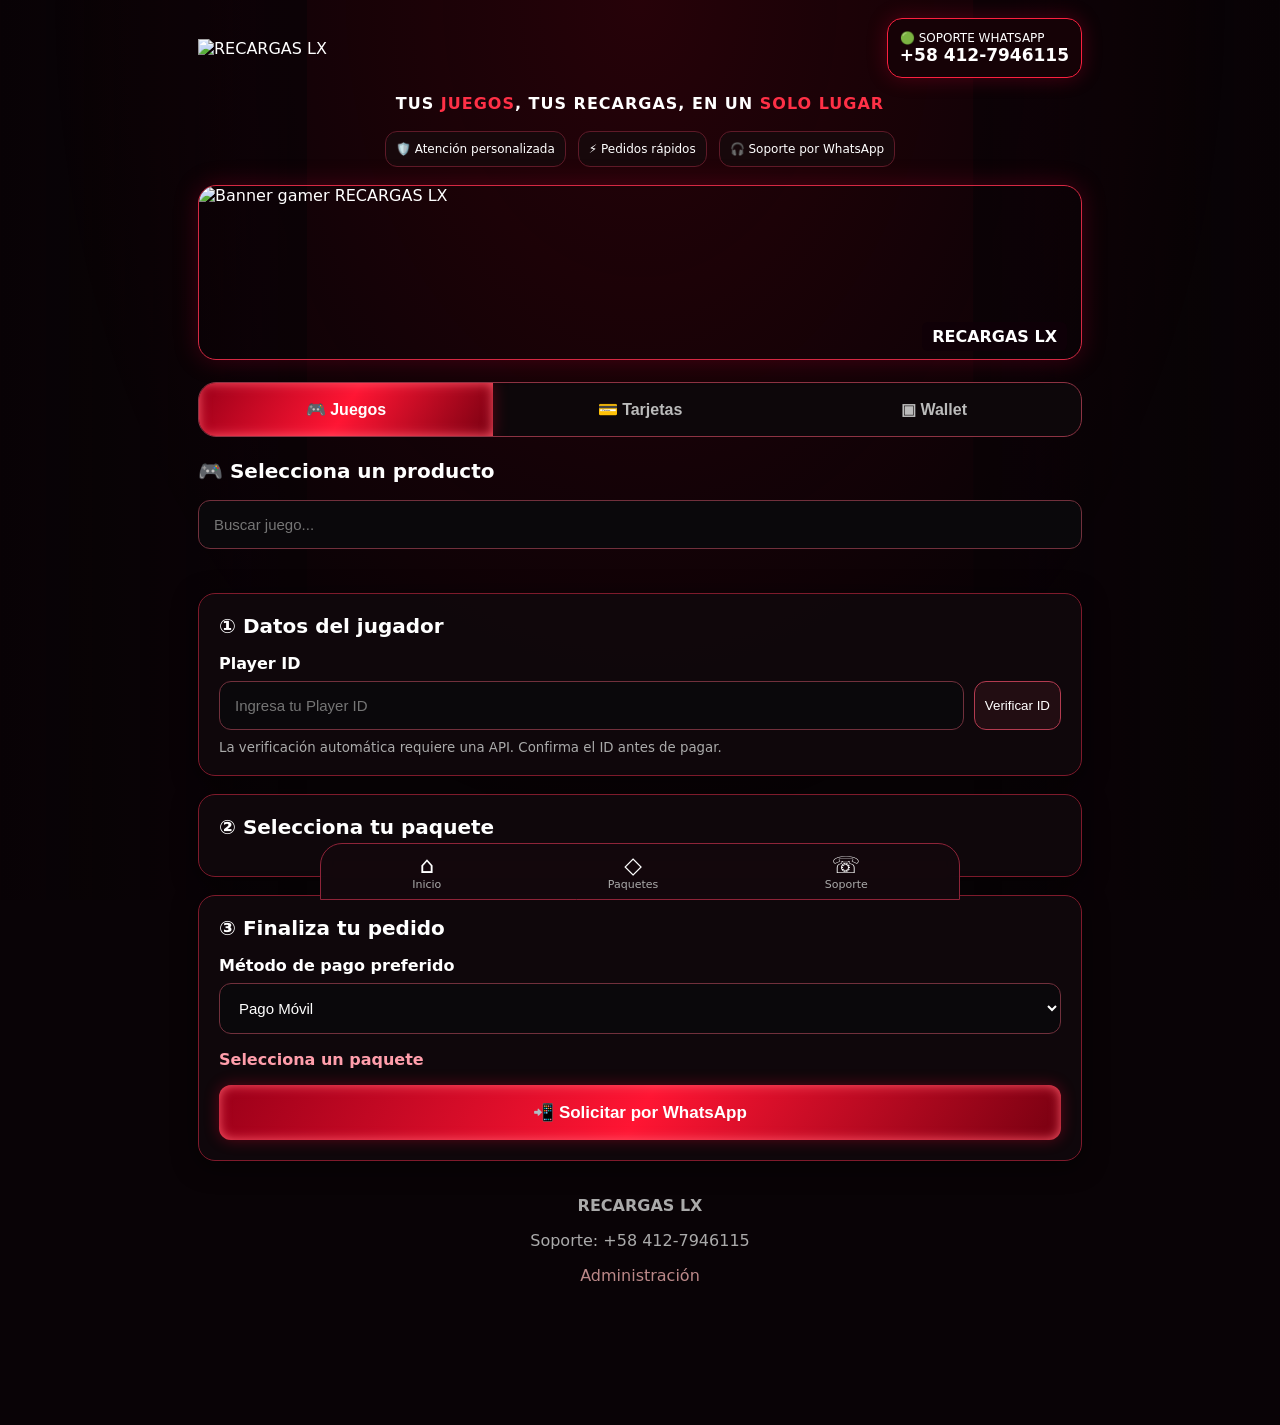
==== index.html @ b7b6dd3c "Add files via upload" ====
<!doctype html><html lang="es"><head><meta charset="utf-8"><meta name="viewport" content="width=device-width,initial-scale=1"><meta name="theme-color" content="#100004"><meta name="description" content="RECARGAS LX: recargas gamer y atención por WhatsApp"><title>RECARGAS LX | Recargas Gamer</title><link rel="stylesheet" href="style.css"></head><body><div class="side left"></div><div class="side right"></div><div class="shell"><header><img class="logo" src="assets/logo.webp" alt="RECARGAS LX"><a class="support" href="https://wa.me/584127946115" target="_blank" rel="noopener">🟢 SOPORTE WHATSAPP <b>+58 412-7946115</b></a></header><p class="tagline">TUS <em>JUEGOS</em>, TUS RECARGAS, EN UN <em>SOLO LUGAR</em></p><div class="trust"><span>🛡️ Atención personalizada</span><span>⚡ Pedidos rápidos</span><span>🎧 Soporte por WhatsApp</span></div><div class="banner"><img src="assets/banner.webp" alt="Banner gamer RECARGAS LX"><span>RECARGAS LX</span></div><nav class="tabs"><button class="active" data-tab="juegos">🎮 Juegos</button><button data-tab="tarjetas">💳 Tarjetas</button><button data-tab="wallet">▣ Wallet</button></nav><main><h2>🎮 Selecciona un producto</h2><input id="search" type="search" placeholder="Buscar juego..." aria-label="Buscar juego"><div id="games" class="games"></div><section class="panel"><h2>① Datos del jugador</h2><label id="idlabel" for="player">Player ID</label><div class="idrow"><input id="player" autocomplete="off" placeholder="Ingresa tu Player ID"><button id="verify" type="button">Verificar ID</button></div><small>La verificación automática requiere una API. Confirma el ID antes de pagar.</small></section><section class="panel"><h2>② Selecciona tu paquete</h2><div id="packages" class="packages"></div></section><section class="panel"><h2>③ Finaliza tu pedido</h2><label for="payment">Método de pago preferido</label><select id="payment"><option>Pago Móvil</option><option>Binance Pay</option><option>Consultar por WhatsApp</option></select><p id="summary">Selecciona un paquete</p><button class="checkout" id="order">📲 Solicitar por WhatsApp</button></section></main><footer><strong>RECARGAS LX</strong><p>Soporte: +58 412-7946115</p><p><a href="admin.html" style="color:#b88;text-decoration:none">Administración</a></p></footer></div><div class="bottom"><a href="#">⌂<small>Inicio</small></a><a href="#packages">◇<small>Paquetes</small></a><a href="https://wa.me/584127946115" target="_blank" rel="noopener">☏<small>Soporte</small></a></div><script src="config.js"></script><script src="app.js"></script><script src="sync.js"></script></body></html>
---- style.css ----
*{box-sizing:border-box}html{scroll-behavior:smooth}body{margin:0;background:#090306;color:#fff;font-family:system-ui,Arial,sans-serif}body:before{content:"";position:fixed;inset:0;background:radial-gradient(ellipse at 50% 0,#61000e55,transparent 65%);pointer-events:none}.side{position:fixed;top:0;bottom:0;width:24%;background-size:cover;background-position:center;opacity:.7;pointer-events:none}.left{left:0;background-image:linear-gradient(90deg,transparent,#090306 95%),url('assets/left.webp')}.right{right:0;background-image:linear-gradient(270deg,transparent,#090306 95%),url('assets/right.webp')}.shell{position:relative;max-width:920px;margin:auto;padding:18px 18px 105px}header{display:flex;align-items:center;justify-content:space-between;gap:12px}.logo{width:min(55%,440px);max-height:130px;object-fit:contain}.support{border:1px solid #fb203f;background:#160307e8;border-radius:15px;padding:12px;text-decoration:none;color:white;font-size:12px;box-shadow:0 0 20px #ee003344}.support b{display:block;font-size:17px}.tagline{text-align:center;font-weight:900;letter-spacing:1px}.tagline em{color:#ff3046;font-style:normal}.trust{display:flex;gap:12px;justify-content:center;flex-wrap:wrap;margin:18px 0}.trust span{background:#17080b;border:1px solid #5e1a28;border-radius:12px;padding:10px;font-size:12px}.banner{position:relative;border:1px solid #d52943;border-radius:18px;overflow:hidden;height:175px;box-shadow:0 0 25px #c5003044}.banner img{width:100%;height:100%;object-fit:cover}.banner span{position:absolute;bottom:8px;right:14px;font-weight:900;background:#100008c9;padding:5px 10px;border-radius:6px}.tabs{display:flex;border:1px solid #8c3343;border-radius:18px;margin:22px 0;overflow:hidden;background:#0d070a}.tabs button{flex:1;padding:17px 5px;border:0;background:transparent;color:#bbb;font-size:16px;font-weight:800;cursor:pointer}.tabs .active,.checkout{color:#fff;background:linear-gradient(120deg,#9b0019,#ff1533,#780011);box-shadow:inset 0 0 12px #ff596b,0 0 15px #ec002e55}h2{font-size:20px}#search,input,select{background:#0a080b;border:1px solid #71303c;color:#fff;padding:15px;border-radius:12px;font-size:15px;width:100%;outline:none}input:focus{border-color:#ff3952}.games{display:grid;grid-template-columns:repeat(3,1fr);gap:12px;margin:18px 0 26px}.game{padding:0;background:#100b0d;color:#fff;border:1px solid #71303c;border-radius:13px;overflow:hidden;cursor:pointer}.game img{width:100%;aspect-ratio:1.5;object-fit:cover;display:block}.game strong{display:block;padding:10px}.game.selected,.pack.selected{border-color:#ff1b3d;box-shadow:0 0 15px #ff003d99}.panel{background:#11090ddd;border:1px solid #7e1a2b;border-radius:17px;padding:20px;margin:18px 0;box-shadow:0 5px 24px #0009}.panel h2{margin-top:0}.panel label{display:block;margin-bottom:8px;font-weight:700}.idrow{display:flex;gap:10px}.idrow button{background:#220d12;border:1px solid #b33b50;color:#fff;border-radius:12px;padding:10px;white-space:nowrap;cursor:pointer}small{display:block;color:#aaa;margin-top:10px}.packages{display:grid;grid-template-columns:repeat(3,1fr);gap:10px}.pack{display:flex;flex-direction:column;gap:7px;align-items:center;justify-content:center;min-height:100px;background:#180c12;border:1px solid #6d2936;border-radius:12px;color:#fff;cursor:pointer;padding:10px}.pack span{font-size:24px}.pack em{color:#ff687d;font-size:19px;font-weight:800;font-style:normal}.checkout{border:0;border-radius:12px;padding:17px;width:100%;font-size:17px;font-weight:900;cursor:pointer}#summary{color:#ff9eab;font-weight:800}footer{text-align:center;color:#aaa;margin:35px 0}.bottom{position:fixed;bottom:0;left:50%;transform:translateX(-50%);z-index:5;display:flex;justify-content:space-around;width:min(100%,640px);background:#14080def;border:1px solid #8e2439;border-radius:22px 22px 0 0;padding:8px;backdrop-filter:blur(8px)}.bottom a{text-align:center;text-decoration:none;color:white;font-size:23px}.bottom small{font-size:11px;margin:0}@media(max-width:650px){.side{display:none}.shell{padding:12px 12px 100px}.logo{width:52%}.support{padding:7px;font-size:9px}.support b{font-size:12px}.banner{height:120px}.games{grid-template-columns:repeat(2,1fr)}.packages{grid-template-columns:repeat(2,1fr)}.tabs button{font-size:13px}.idrow{flex-direction:column}.trust span{font-size:10px}}
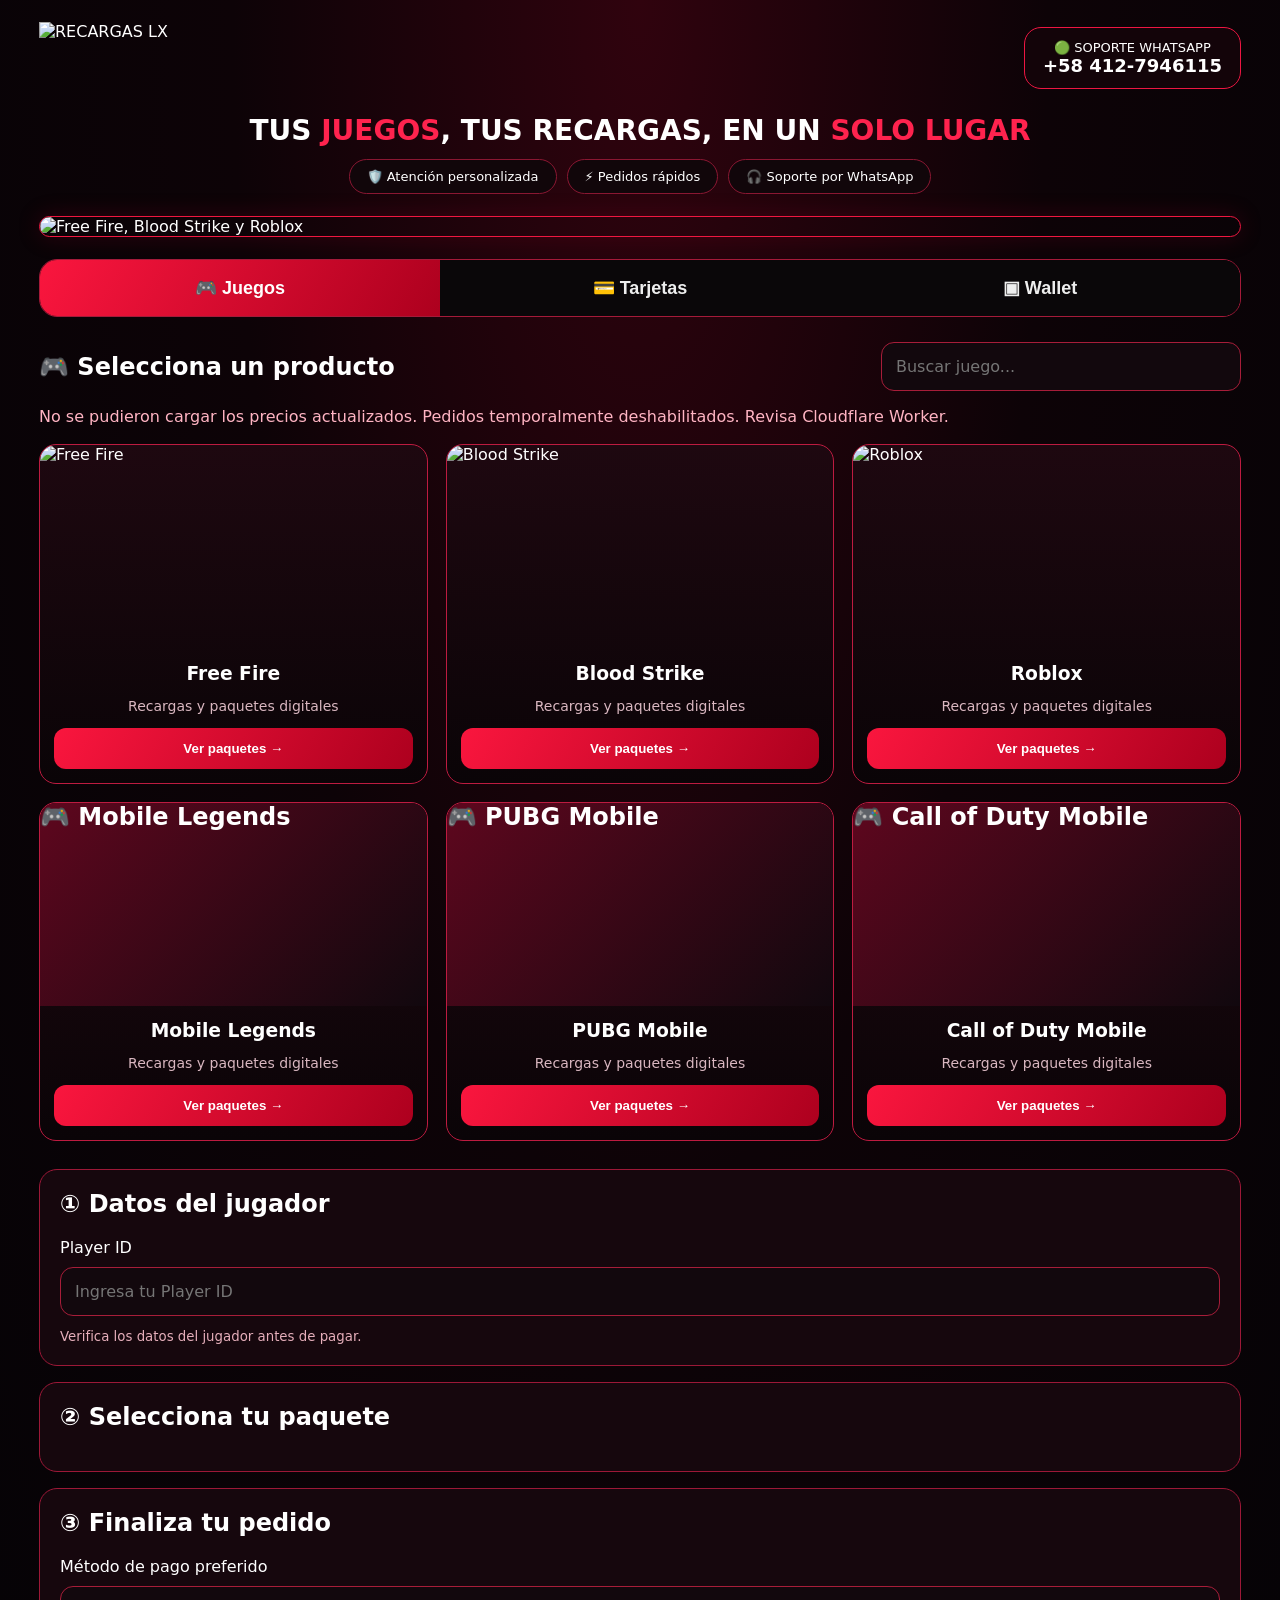
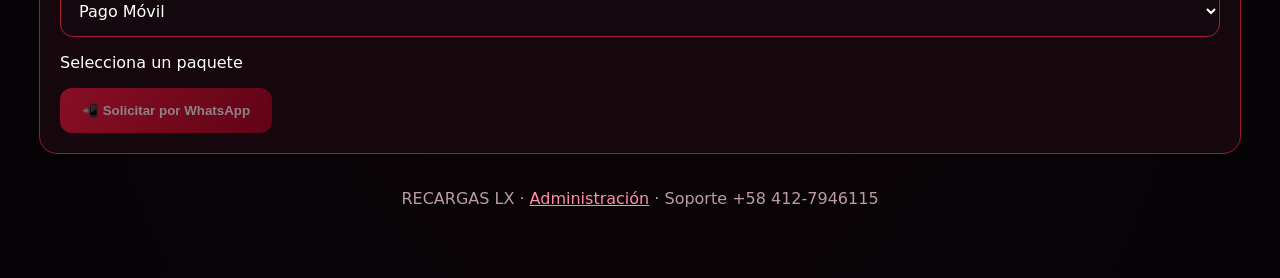
==== commit 9b471f23: "Add files via upload" ====
--- a/index.html
+++ b/index.html
@@ -1 +1 @@
-<!doctype html><html lang="es"><head><meta charset="utf-8"><meta name="viewport" content="width=device-width,initial-scale=1"><meta name="theme-color" content="#100004"><meta name="description" content="RECARGAS LX: recargas gamer y atención por WhatsApp"><title>RECARGAS LX | Recargas Gamer</title><link rel="stylesheet" href="style.css"></head><body><div class="side left"></div><div class="side right"></div><div class="shell"><header><img class="logo" src="assets/logo.webp" alt="RECARGAS LX"><a class="support" href="https://wa.me/584127946115" target="_blank" rel="noopener">🟢 SOPORTE WHATSAPP <b>+58 412-7946115</b></a></header><p class="tagline">TUS <em>JUEGOS</em>, TUS RECARGAS, EN UN <em>SOLO LUGAR</em></p><div class="trust"><span>🛡️ Atención personalizada</span><span>⚡ Pedidos rápidos</span><span>🎧 Soporte por WhatsApp</span></div><div class="banner"><img src="assets/banner.webp" alt="Banner gamer RECARGAS LX"><span>RECARGAS LX</span></div><nav class="tabs"><button class="active" data-tab="juegos">🎮 Juegos</button><button data-tab="tarjetas">💳 Tarjetas</button><button data-tab="wallet">▣ Wallet</button></nav><main><h2>🎮 Selecciona un producto</h2><input id="search" type="search" placeholder="Buscar juego..." aria-label="Buscar juego"><div id="games" class="games"></div><section class="panel"><h2>① Datos del jugador</h2><label id="idlabel" for="player">Player ID</label><div class="idrow"><input id="player" autocomplete="off" placeholder="Ingresa tu Player ID"><button id="verify" type="button">Verificar ID</button></div><small>La verificación automática requiere una API. Confirma el ID antes de pagar.</small></section><section class="panel"><h2>② Selecciona tu paquete</h2><div id="packages" class="packages"></div></section><section class="panel"><h2>③ Finaliza tu pedido</h2><label for="payment">Método de pago preferido</label><select id="payment"><option>Pago Móvil</option><option>Binance Pay</option><option>Consultar por WhatsApp</option></select><p id="summary">Selecciona un paquete</p><button class="checkout" id="order">📲 Solicitar por WhatsApp</button></section></main><footer><strong>RECARGAS LX</strong><p>Soporte: +58 412-7946115</p><p><a href="admin.html" style="color:#b88;text-decoration:none">Administración</a></p></footer></div><div class="bottom"><a href="#">⌂<small>Inicio</small></a><a href="#packages">◇<small>Paquetes</small></a><a href="https://wa.me/584127946115" target="_blank" rel="noopener">☏<small>Soporte</small></a></div><script src="config.js"></script><script src="app.js"></script><script src="sync.js"></script></body></html>+<!doctype html><html lang="es"><head><meta charset="utf-8"><meta name="viewport" content="width=device-width,initial-scale=1"><title>RECARGAS LX | Recargas Gamer</title><link rel="stylesheet" href="style.css"></head><body><div class="shell"><header><img class="logo" src="assets/logo.webp" alt="RECARGAS LX"><a class="support" href="https://wa.me/584127946115" target="_blank" rel="noopener">🟢 SOPORTE WHATSAPP<br><b>+58 412-7946115</b></a></header><h1>TUS <em>JUEGOS</em>, TUS RECARGAS, EN UN <em>SOLO LUGAR</em></h1><div class="trust"><span>🛡️ Atención personalizada</span><span>⚡ Pedidos rápidos</span><span>🎧 Soporte por WhatsApp</span></div><img class="banner" src="assets/banner.webp" alt="Free Fire, Blood Strike y Roblox"><nav><button class="active" data-tab="juegos">🎮 Juegos</button><button data-tab="tarjetas">💳 Tarjetas</button><button data-tab="wallet">▣ Wallet</button></nav><div class="sectionhead"><h2>🎮 Selecciona un producto</h2><input id="search" type="search" placeholder="Buscar juego..."></div><p id="status" class="status" role="status">Comprobando precios...</p><div id="games" class="games"></div><section class="panel"><h2>① Datos del jugador</h2><label id="idlabel" for="player">Player ID</label><input id="player" placeholder="Ingresa tu Player ID" autocomplete="off"><small>Verifica los datos del jugador antes de pagar.</small></section><section class="panel"><h2>② Selecciona tu paquete</h2><div id="packages" class="packages"></div></section><section class="panel"><h2>③ Finaliza tu pedido</h2><label for="payment">Método de pago preferido</label><select id="payment"><option>Pago Móvil</option><option>Binance Pay</option><option>Consultar por WhatsApp</option></select><p id="summary">Selecciona un paquete</p><button class="checkout" id="order" disabled>📲 Solicitar por WhatsApp</button></section><footer>RECARGAS LX · <a href="admin.html">Administración</a> · Soporte +58 412-7946115</footer></div><script src="config.js"></script><script src="app.js"></script></body></html>
--- a/style.css
+++ b/style.css
@@ -1 +1 @@
-*{box-sizing:border-box}html{scroll-behavior:smooth}body{margin:0;background:#090306;color:#fff;font-family:system-ui,Arial,sans-serif}body:before{content:"";position:fixed;inset:0;background:radial-gradient(ellipse at 50% 0,#61000e55,transparent 65%);pointer-events:none}.side{position:fixed;top:0;bottom:0;width:24%;background-size:cover;background-position:center;opacity:.7;pointer-events:none}.left{left:0;background-image:linear-gradient(90deg,transparent,#090306 95%),url('assets/left.webp')}.right{right:0;background-image:linear-gradient(270deg,transparent,#090306 95%),url('assets/right.webp')}.shell{position:relative;max-width:920px;margin:auto;padding:18px 18px 105px}header{display:flex;align-items:center;justify-content:space-between;gap:12px}.logo{width:min(55%,440px);max-height:130px;object-fit:contain}.support{border:1px solid #fb203f;background:#160307e8;border-radius:15px;padding:12px;text-decoration:none;color:white;font-size:12px;box-shadow:0 0 20px #ee003344}.support b{display:block;font-size:17px}.tagline{text-align:center;font-weight:900;letter-spacing:1px}.tagline em{color:#ff3046;font-style:normal}.trust{display:flex;gap:12px;justify-content:center;flex-wrap:wrap;margin:18px 0}.trust span{background:#17080b;border:1px solid #5e1a28;border-radius:12px;padding:10px;font-size:12px}.banner{position:relative;border:1px solid #d52943;border-radius:18px;overflow:hidden;height:175px;box-shadow:0 0 25px #c5003044}.banner img{width:100%;height:100%;object-fit:cover}.banner span{position:absolute;bottom:8px;right:14px;font-weight:900;background:#100008c9;padding:5px 10px;border-radius:6px}.tabs{display:flex;border:1px solid #8c3343;border-radius:18px;margin:22px 0;overflow:hidden;background:#0d070a}.tabs button{flex:1;padding:17px 5px;border:0;background:transparent;color:#bbb;font-size:16px;font-weight:800;cursor:pointer}.tabs .active,.checkout{color:#fff;background:linear-gradient(120deg,#9b0019,#ff1533,#780011);box-shadow:inset 0 0 12px #ff596b,0 0 15px #ec002e55}h2{font-size:20px}#search,input,select{background:#0a080b;border:1px solid #71303c;color:#fff;padding:15px;border-radius:12px;font-size:15px;width:100%;outline:none}input:focus{border-color:#ff3952}.games{display:grid;grid-template-columns:repeat(3,1fr);gap:12px;margin:18px 0 26px}.game{padding:0;background:#100b0d;color:#fff;border:1px solid #71303c;border-radius:13px;overflow:hidden;cursor:pointer}.game img{width:100%;aspect-ratio:1.5;object-fit:cover;display:block}.game strong{display:block;padding:10px}.game.selected,.pack.selected{border-color:#ff1b3d;box-shadow:0 0 15px #ff003d99}.panel{background:#11090ddd;border:1px solid #7e1a2b;border-radius:17px;padding:20px;margin:18px 0;box-shadow:0 5px 24px #0009}.panel h2{margin-top:0}.panel label{display:block;margin-bottom:8px;font-weight:700}.idrow{display:flex;gap:10px}.idrow button{background:#220d12;border:1px solid #b33b50;color:#fff;border-radius:12px;padding:10px;white-space:nowrap;cursor:pointer}small{display:block;color:#aaa;margin-top:10px}.packages{display:grid;grid-template-columns:repeat(3,1fr);gap:10px}.pack{display:flex;flex-direction:column;gap:7px;align-items:center;justify-content:center;min-height:100px;background:#180c12;border:1px solid #6d2936;border-radius:12px;color:#fff;cursor:pointer;padding:10px}.pack span{font-size:24px}.pack em{color:#ff687d;font-size:19px;font-weight:800;font-style:normal}.checkout{border:0;border-radius:12px;padding:17px;width:100%;font-size:17px;font-weight:900;cursor:pointer}#summary{color:#ff9eab;font-weight:800}footer{text-align:center;color:#aaa;margin:35px 0}.bottom{position:fixed;bottom:0;left:50%;transform:translateX(-50%);z-index:5;display:flex;justify-content:space-around;width:min(100%,640px);background:#14080def;border:1px solid #8e2439;border-radius:22px 22px 0 0;padding:8px;backdrop-filter:blur(8px)}.bottom a{text-align:center;text-decoration:none;color:white;font-size:23px}.bottom small{font-size:11px;margin:0}@media(max-width:650px){.side{display:none}.shell{padding:12px 12px 100px}.logo{width:52%}.support{padding:7px;font-size:9px}.support b{font-size:12px}.banner{height:120px}.games{grid-template-columns:repeat(2,1fr)}.packages{grid-template-columns:repeat(2,1fr)}.tabs button{font-size:13px}.idrow{flex-direction:column}.trust span{font-size:10px}}+*{box-sizing:border-box}body{margin:0;background:radial-gradient(ellipse at 50% 0,#30030e 0,#0d0307 45%,#050306 100%);color:#fff;font:16px system-ui,Arial,sans-serif}.shell{max-width:1250px;margin:auto;padding:22px 24px 70px}header{display:flex;justify-content:space-between;align-items:center;gap:20px}.logo{width:min(360px,52vw);height:72px;object-fit:contain;object-position:left}.support{border:1px solid #ed1642;border-radius:17px;color:#fff;text-decoration:none;padding:12px 18px;text-align:center;font-size:13px;background:#130409}.support b{font-size:18px}h1{text-align:center;font-size:clamp(18px,2.3vw,28px);margin:20px 0 10px}em{color:#ff234e;font-style:normal}.trust{display:flex;justify-content:center;flex-wrap:wrap;gap:10px;margin:12px 0 22px}.trust span{border:1px solid #8a1732;border-radius:30px;padding:9px 17px;font-size:13px;background:#11060a}.banner{display:block;width:100%;max-height:250px;object-fit:cover;border:1px solid #ef1740;border-radius:20px;box-shadow:0 0 22px #70051b55}nav{display:grid;grid-template-columns:repeat(3,1fr);margin:22px 0 25px;border:1px solid #a51a39;border-radius:18px;overflow:hidden}button{cursor:pointer}nav button{padding:17px 8px;background:#0a0709;color:#eee;border:0;font-size:18px;font-weight:750}nav button.active,.checkout,.pick{background:linear-gradient(120deg,#fa163e,#ad001e);color:white}.sectionhead{display:flex;justify-content:space-between;align-items:center;gap:20px;flex-wrap:wrap}.sectionhead h2{margin:0}input,select{padding:14px;border-radius:13px;border:1px solid #a71d39;background:#12080d;color:white;font:inherit}#search{min-width:min(360px,100%)}.status{color:#ffb4c3}.games{display:grid;grid-template-columns:repeat(3,minmax(0,1fr));gap:18px;margin:18px 0 28px}.game{overflow:hidden;border:1px solid #bd1b40;border-radius:17px;background:linear-gradient(#1e0810,#0a0407)}.game img,.game .fallback{width:100%;aspect-ratio:1.9;object-fit:cover;display:block}.fallback{display:grid;place-items:center;background:linear-gradient(135deg,#5e071e,#11080e);font-weight:900;font-size:24px}.game .info{text-align:center;padding:14px}.game h3{margin:0 0 6px}.game p{color:#d9b7c0;font-size:14px}.pick{width:100%;border:0;border-radius:12px;padding:13px;font-weight:750}.panel{background:#16070d;border:1px solid #9c1837;border-radius:18px;margin:16px 0;padding:20px}.panel h2{margin-top:0}.panel input,.panel select{display:block;width:100%;margin:10px 0}.panel small{color:#e5aeba}.packages{display:flex;gap:10px;flex-wrap:wrap}.package{border:1px solid #8d2440;border-radius:12px;background:#230a14;color:white;padding:12px}.package.selected{border-color:#ff5478;background:#8c0829}.checkout{border:0;border-radius:12px;padding:15px 22px;font-weight:800}.checkout:disabled{opacity:.5;cursor:not-allowed}footer{text-align:center;color:#bb9ba6;margin-top:35px}footer a{color:#ff8eaa}@media(max-width:800px){.games{grid-template-columns:repeat(2,minmax(0,1fr))}}@media(max-width:540px){.shell{padding:12px}.games{grid-template-columns:1fr}nav button{font-size:14px}.logo{height:50px}.support{font-size:10px;padding:9px}.support b{font-size:12px}.sectionhead{display:block}#search{width:100%}}
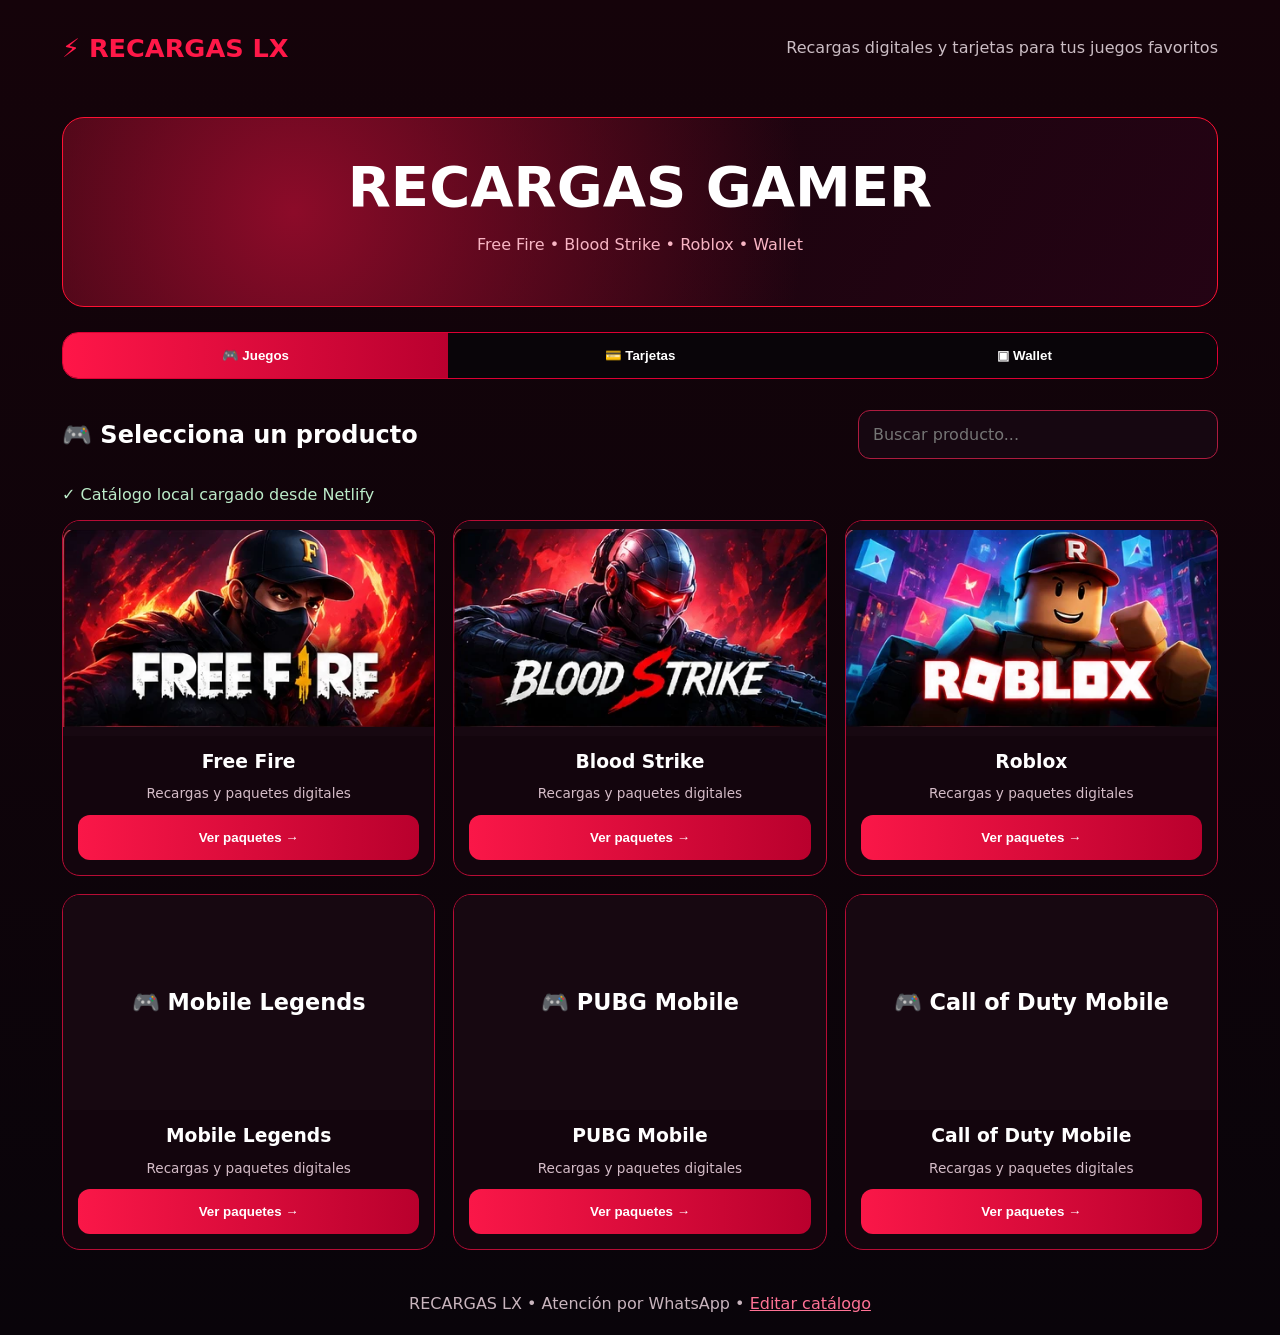
==== commit b1c48cef: "Add files via upload" ====
--- a/index.html
+++ b/index.html
@@ -1 +1 @@
-<!doctype html><html lang="es"><head><meta charset="utf-8"><meta name="viewport" content="width=device-width,initial-scale=1"><title>RECARGAS LX | Recargas Gamer</title><link rel="stylesheet" href="style.css"></head><body><div class="shell"><header><img class="logo" src="assets/logo.webp" alt="RECARGAS LX"><a class="support" href="https://wa.me/584127946115" target="_blank" rel="noopener">🟢 SOPORTE WHATSAPP<br><b>+58 412-7946115</b></a></header><h1>TUS <em>JUEGOS</em>, TUS RECARGAS, EN UN <em>SOLO LUGAR</em></h1><div class="trust"><span>🛡️ Atención personalizada</span><span>⚡ Pedidos rápidos</span><span>🎧 Soporte por WhatsApp</span></div><img class="banner" src="assets/banner.webp" alt="Free Fire, Blood Strike y Roblox"><nav><button class="active" data-tab="juegos">🎮 Juegos</button><button data-tab="tarjetas">💳 Tarjetas</button><button data-tab="wallet">▣ Wallet</button></nav><div class="sectionhead"><h2>🎮 Selecciona un producto</h2><input id="search" type="search" placeholder="Buscar juego..."></div><p id="status" class="status" role="status">Comprobando precios...</p><div id="games" class="games"></div><section class="panel"><h2>① Datos del jugador</h2><label id="idlabel" for="player">Player ID</label><input id="player" placeholder="Ingresa tu Player ID" autocomplete="off"><small>Verifica los datos del jugador antes de pagar.</small></section><section class="panel"><h2>② Selecciona tu paquete</h2><div id="packages" class="packages"></div></section><section class="panel"><h2>③ Finaliza tu pedido</h2><label for="payment">Método de pago preferido</label><select id="payment"><option>Pago Móvil</option><option>Binance Pay</option><option>Consultar por WhatsApp</option></select><p id="summary">Selecciona un paquete</p><button class="checkout" id="order" disabled>📲 Solicitar por WhatsApp</button></section><footer>RECARGAS LX · <a href="admin.html">Administración</a> · Soporte +58 412-7946115</footer></div><script src="config.js"></script><script src="app.js"></script></body></html>
+<!doctype html><html lang="es"><head><meta charset="utf-8"><meta name="viewport" content="width=device-width, initial-scale=1"><title>RECARGAS LX | Recargas Gamer</title><link rel="stylesheet" href="style.css"></head><body><header><div class="brand">⚡ RECARGAS LX</div><p>Recargas digitales y tarjetas para tus juegos favoritos</p></header><main><section class="hero"><h1>RECARGAS GAMER</h1><p>Free Fire • Blood Strike • Roblox • Wallet</p></section><nav class="tabs" aria-label="Categorías"><button class="active" data-tab="juegos">🎮 Juegos</button><button data-tab="tarjetas">💳 Tarjetas</button><button data-tab="wallet">▣ Wallet</button></nav><section><div class="bar"><h2>🎮 Selecciona un producto</h2><input id="search" type="search" placeholder="Buscar producto..."></div><p id="status" role="status">Cargando catálogo local...</p><div id="games" class="grid"></div></section><section id="selection" class="panel" hidden><h2>Selecciona tu paquete</h2><div id="packages" class="packages"></div><label id="idlabel" for="player">Player ID</label><input id="player" autocomplete="off" placeholder="Ingresa ID"><label for="payment">Método de pago</label><select id="payment"><option>Pago Móvil</option><option>Binance Pay</option><option>Consultar por WhatsApp</option></select><p id="summary">Selecciona un paquete</p><button id="order" disabled>Solicitar por WhatsApp →</button><small>El pedido se coordina por WhatsApp; esta página no verifica pagos ni entrega automáticamente.</small></section></main><footer>RECARGAS LX • Atención por WhatsApp • <a href="admin.html">Editar catálogo</a></footer><script src="config.js"></script><script src="app.js"></script></body></html>
--- a/style.css
+++ b/style.css
@@ -1 +1 @@
-*{box-sizing:border-box}body{margin:0;background:radial-gradient(ellipse at 50% 0,#30030e 0,#0d0307 45%,#050306 100%);color:#fff;font:16px system-ui,Arial,sans-serif}.shell{max-width:1250px;margin:auto;padding:22px 24px 70px}header{display:flex;justify-content:space-between;align-items:center;gap:20px}.logo{width:min(360px,52vw);height:72px;object-fit:contain;object-position:left}.support{border:1px solid #ed1642;border-radius:17px;color:#fff;text-decoration:none;padding:12px 18px;text-align:center;font-size:13px;background:#130409}.support b{font-size:18px}h1{text-align:center;font-size:clamp(18px,2.3vw,28px);margin:20px 0 10px}em{color:#ff234e;font-style:normal}.trust{display:flex;justify-content:center;flex-wrap:wrap;gap:10px;margin:12px 0 22px}.trust span{border:1px solid #8a1732;border-radius:30px;padding:9px 17px;font-size:13px;background:#11060a}.banner{display:block;width:100%;max-height:250px;object-fit:cover;border:1px solid #ef1740;border-radius:20px;box-shadow:0 0 22px #70051b55}nav{display:grid;grid-template-columns:repeat(3,1fr);margin:22px 0 25px;border:1px solid #a51a39;border-radius:18px;overflow:hidden}button{cursor:pointer}nav button{padding:17px 8px;background:#0a0709;color:#eee;border:0;font-size:18px;font-weight:750}nav button.active,.checkout,.pick{background:linear-gradient(120deg,#fa163e,#ad001e);color:white}.sectionhead{display:flex;justify-content:space-between;align-items:center;gap:20px;flex-wrap:wrap}.sectionhead h2{margin:0}input,select{padding:14px;border-radius:13px;border:1px solid #a71d39;background:#12080d;color:white;font:inherit}#search{min-width:min(360px,100%)}.status{color:#ffb4c3}.games{display:grid;grid-template-columns:repeat(3,minmax(0,1fr));gap:18px;margin:18px 0 28px}.game{overflow:hidden;border:1px solid #bd1b40;border-radius:17px;background:linear-gradient(#1e0810,#0a0407)}.game img,.game .fallback{width:100%;aspect-ratio:1.9;object-fit:cover;display:block}.fallback{display:grid;place-items:center;background:linear-gradient(135deg,#5e071e,#11080e);font-weight:900;font-size:24px}.game .info{text-align:center;padding:14px}.game h3{margin:0 0 6px}.game p{color:#d9b7c0;font-size:14px}.pick{width:100%;border:0;border-radius:12px;padding:13px;font-weight:750}.panel{background:#16070d;border:1px solid #9c1837;border-radius:18px;margin:16px 0;padding:20px}.panel h2{margin-top:0}.panel input,.panel select{display:block;width:100%;margin:10px 0}.panel small{color:#e5aeba}.packages{display:flex;gap:10px;flex-wrap:wrap}.package{border:1px solid #8d2440;border-radius:12px;background:#230a14;color:white;padding:12px}.package.selected{border-color:#ff5478;background:#8c0829}.checkout{border:0;border-radius:12px;padding:15px 22px;font-weight:800}.checkout:disabled{opacity:.5;cursor:not-allowed}footer{text-align:center;color:#bb9ba6;margin-top:35px}footer a{color:#ff8eaa}@media(max-width:800px){.games{grid-template-columns:repeat(2,minmax(0,1fr))}}@media(max-width:540px){.shell{padding:12px}.games{grid-template-columns:1fr}nav button{font-size:14px}.logo{height:50px}.support{font-size:10px;padding:9px}.support b{font-size:12px}.sectionhead{display:block}#search{width:100%}}
+:root{font-family:system-ui,Arial,sans-serif;color:#fff;background:#10030a}*{box-sizing:border-box}body{margin:0;background:linear-gradient(#15030a,#09040a)}header,main,footer{max-width:1200px;margin:auto;padding:22px}header{display:flex;align-items:center;justify-content:space-between;gap:12px}.brand{font-size:1.6rem;font-weight:900;color:#ff1848}header p{color:#cbbdc4}.hero{min-height:190px;border:1px solid #f13;border-radius:22px;background:radial-gradient(circle at 20% 50%,#8c0b29,transparent 55%),linear-gradient(120deg,#150509,#240314);display:flex;flex-direction:column;justify-content:center;text-align:center;margin-bottom:25px}.hero h1{font-size:clamp(2rem,5vw,3.5rem);margin:0}.hero p{color:#f8b5c4}.tabs{display:grid;grid-template-columns:repeat(3,1fr);border:1px solid #d03;border-radius:16px;overflow:hidden}.tabs button{border:0;border-radius:0;background:#090509}.tabs button.active{background:linear-gradient(90deg,#ff1648,#b9002f)}button{background:linear-gradient(90deg,#fa1748,#b9002d);color:white;border:0;border-radius:12px;padding:15px;cursor:pointer;font-weight:750}button:disabled{opacity:.45;cursor:not-allowed}.bar{display:flex;justify-content:space-between;align-items:center;gap:20px;margin-top:22px}.bar input{max-width:360px}input,select{background:#160711;border:1px solid #ad1b3f;border-radius:12px;color:white;padding:14px;width:100%;font:inherit}#status{color:#bcebc9}.grid{display:grid;grid-template-columns:repeat(3,minmax(0,1fr));gap:18px}.game{border:1px solid #b70c35;border-radius:18px;overflow:hidden;background:#13050d}.game img,.fallback{display:block;width:100%;height:215px;object-fit:contain;background:#170811}.fallback{display:grid;place-items:center;font-size:1.4rem;font-weight:bold}.info{text-align:center;padding:15px}.info h3{margin:0}.info p{color:#d5bdc8;font-size:.85rem}.info button{width:100%}.panel{margin-top:30px;padding:24px;border:1px solid #c0163c;border-radius:18px;background:#1b0813}.panel label{display:block;margin:15px 0 7px}.panel small{display:block;margin-top:12px;color:#bca8b2}.packages{display:grid;grid-template-columns:repeat(auto-fit,minmax(180px,1fr));gap:12px}.package{background:#29101c;border:1px solid #ad2747}.package.selected{background:#b60034}.panel #order{margin-top:15px}footer{text-align:center;color:#c8b4bd}a{color:#ff7295}@media(max-width:760px){header{display:block}.grid{grid-template-columns:repeat(2,minmax(0,1fr))}.bar{display:block}.bar input{max-width:none}.game img,.fallback{height:150px}}@media(max-width:460px){.grid{grid-template-columns:1fr}.tabs button{padding:13px 3px}}
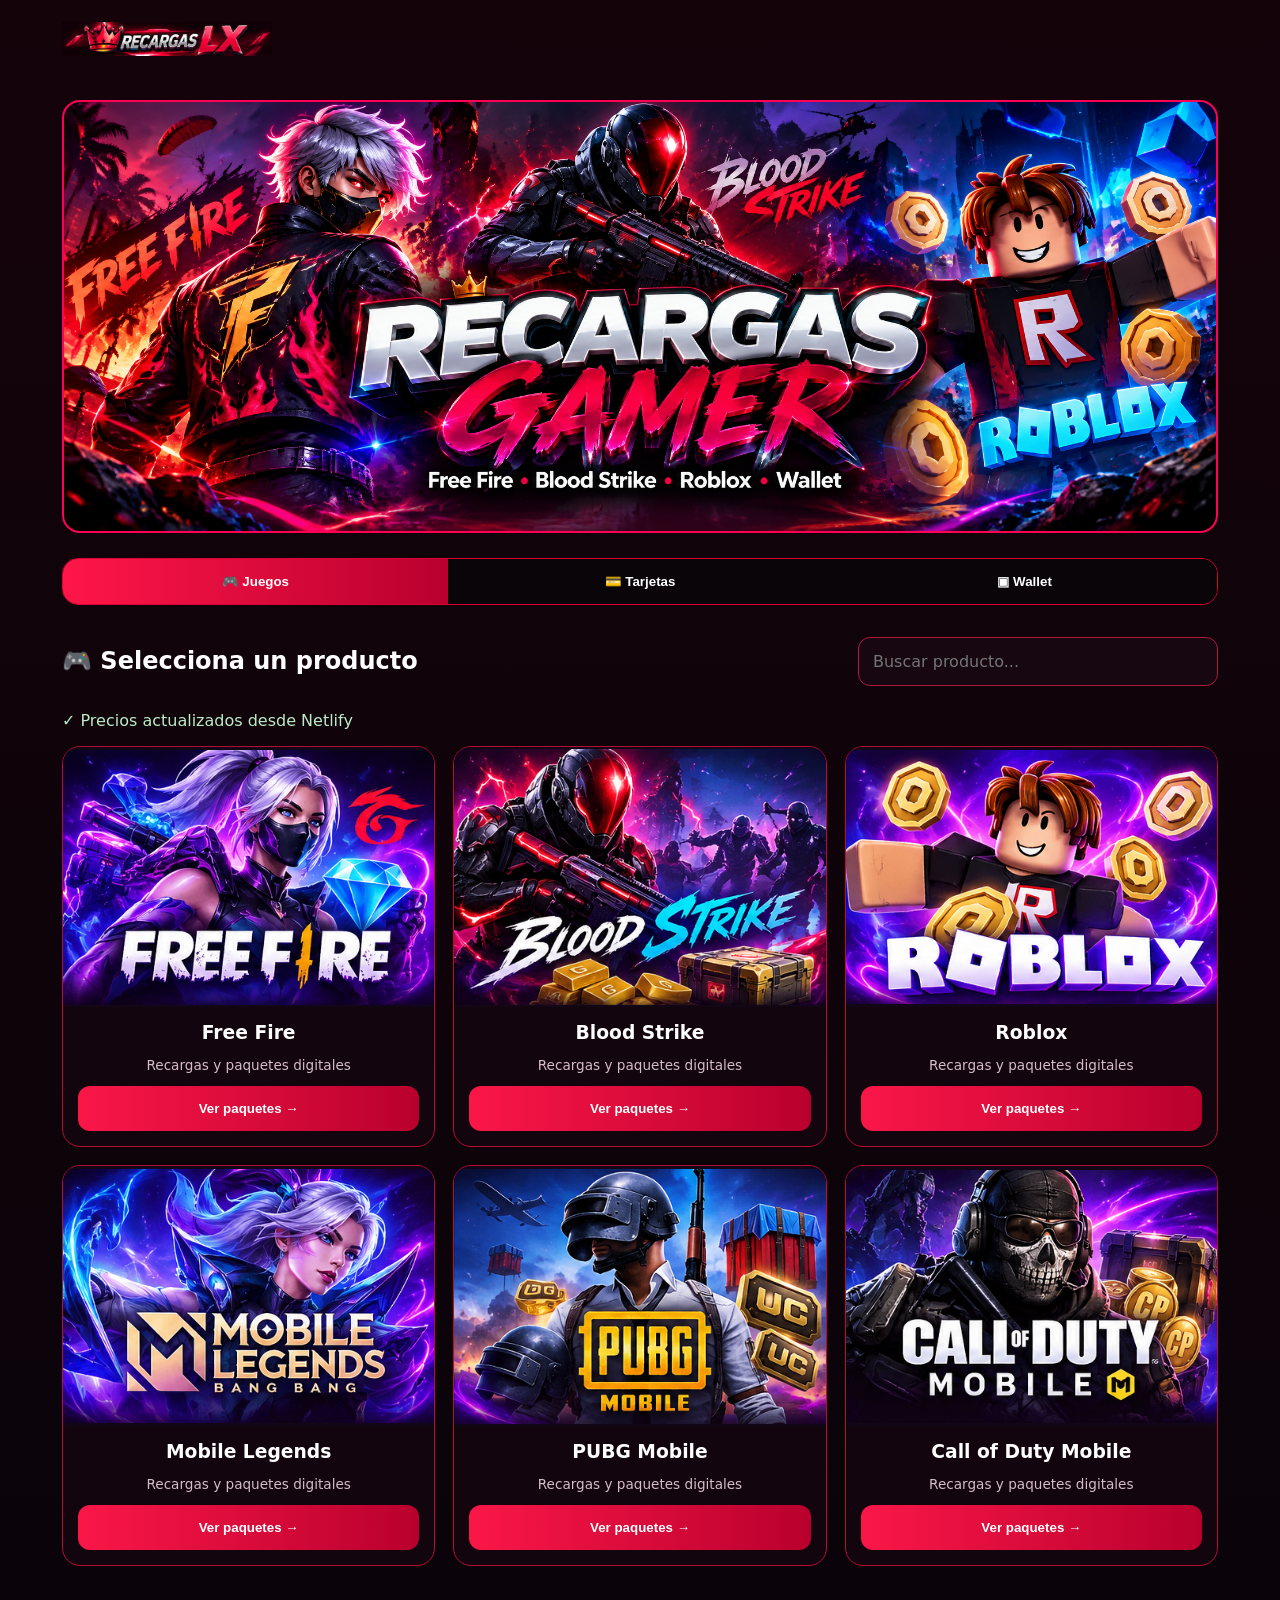
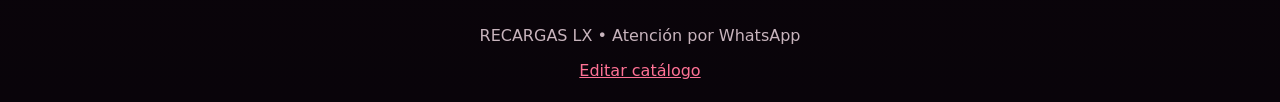
==== commit a750bb82: "Update index.html" ====
--- a/index.html
+++ b/index.html
@@ -1 +1,252 @@
-<!doctype html><html lang="es"><head><meta charset="utf-8"><meta name="viewport" content="width=device-width, initial-scale=1"><title>RECARGAS LX | Recargas Gamer</title><link rel="stylesheet" href="style.css"></head><body><header><div class="brand">⚡ RECARGAS LX</div><p>Recargas digitales y tarjetas para tus juegos favoritos</p></header><main><section class="hero"><h1>RECARGAS GAMER</h1><p>Free Fire • Blood Strike • Roblox • Wallet</p></section><nav class="tabs" aria-label="Categorías"><button class="active" data-tab="juegos">🎮 Juegos</button><button data-tab="tarjetas">💳 Tarjetas</button><button data-tab="wallet">▣ Wallet</button></nav><section><div class="bar"><h2>🎮 Selecciona un producto</h2><input id="search" type="search" placeholder="Buscar producto..."></div><p id="status" role="status">Cargando catálogo local...</p><div id="games" class="grid"></div></section><section id="selection" class="panel" hidden><h2>Selecciona tu paquete</h2><div id="packages" class="packages"></div><label id="idlabel" for="player">Player ID</label><input id="player" autocomplete="off" placeholder="Ingresa ID"><label for="payment">Método de pago</label><select id="payment"><option>Pago Móvil</option><option>Binance Pay</option><option>Consultar por WhatsApp</option></select><p id="summary">Selecciona un paquete</p><button id="order" disabled>Solicitar por WhatsApp →</button><small>El pedido se coordina por WhatsApp; esta página no verifica pagos ni entrega automáticamente.</small></section></main><footer>RECARGAS LX • Atención por WhatsApp • <a href="admin.html">Editar catálogo</a></footer><script src="config.js"></script><script src="app.js"></script></body></html>
+
+<!DOCTYPE html>
+<html lang="es">
+
+<head>
+  <meta charset="UTF-8">
+
+  <meta
+    name="viewport"
+    content="width=device-width, initial-scale=1.0"
+  >
+
+  <meta
+    name="theme-color"
+    content="#10030a"
+  >
+
+  <meta
+    name="description"
+    content="RECARGAS LX - Recargas digitales de Free Fire, Blood Strike, Roblox, tarjetas y Wallet."
+  >
+
+  <title>RECARGAS LX | Recargas Gamer</title>
+
+  <!-- ESTILOS -->
+  <link rel="stylesheet" href="style.css?v=4">
+
+</head>
+
+<body>
+
+  <!-- =====================================
+       ENCABEZADO Y LOGO
+  ====================================== -->
+
+  <header>
+
+    <div class="brand">
+      <img
+        src="assets/logo-recargas-lx.png"
+        alt="RECARGAS LX"
+        class="logo-recargas-lx"
+      >
+    </div>
+
+  </header>
+
+  <!-- =====================================
+       CONTENIDO PRINCIPAL
+  ====================================== -->
+
+  <main>
+
+    <!-- BANNER RECARGAS GAMER -->
+
+    <section
+      class="hero"
+      aria-label="RECARGAS GAMER - Free Fire, Blood Strike, Roblox y Wallet"
+    >
+      <h1>RECARGAS GAMER</h1>
+
+      <p>
+        Free Fire • Blood Strike • Roblox • Wallet
+      </p>
+    </section>
+
+    <!-- =====================================
+         CATEGORÍAS
+    ====================================== -->
+
+    <nav
+      class="tabs"
+      aria-label="Categorías de productos"
+    >
+
+      <button
+        type="button"
+        class="active"
+        data-tab="juegos"
+      >
+        🎮 Juegos
+      </button>
+
+      <button
+        type="button"
+        data-tab="tarjetas"
+      >
+        💳 Tarjetas
+      </button>
+
+      <button
+        type="button"
+        data-tab="wallet"
+      >
+        ▣ Wallet
+      </button>
+
+    </nav>
+
+    <!-- =====================================
+         CATÁLOGO DE PRODUCTOS
+    ====================================== -->
+
+    <section aria-label="Catálogo de recargas">
+
+      <div class="bar">
+
+        <h2>
+          🎮 Selecciona un producto
+        </h2>
+
+        <input
+          id="search"
+          type="search"
+          placeholder="Buscar producto..."
+          aria-label="Buscar producto"
+        >
+
+      </div>
+
+      <!-- ESTADO DEL CATÁLOGO -->
+
+      <p
+        id="status"
+        role="status"
+      >
+        Cargando catálogo local...
+      </p>
+
+      <!-- PRODUCTOS -->
+
+      <div
+        id="games"
+        class="grid"
+      ></div>
+
+    </section>
+
+    <!-- =====================================
+         PANEL DE PEDIDOS
+    ====================================== -->
+
+    <section
+      id="selection"
+      class="panel"
+      hidden
+    >
+
+      <h2>
+        Selecciona tu paquete
+      </h2>
+
+      <!-- PAQUETES DISPONIBLES -->
+
+      <div
+        id="packages"
+        class="packages"
+      ></div>
+
+      <!-- ID DEL JUGADOR O CORREO ZINLI -->
+
+      <label
+        id="idlabel"
+        for="player"
+      >
+        Player ID
+      </label>
+
+      <input
+        id="player"
+        type="text"
+        autocomplete="off"
+        placeholder="Ingresa ID"
+        required
+      >
+
+      <!-- MÉTODOS DE PAGO -->
+
+      <label for="payment">
+        Método de pago
+      </label>
+
+      <select id="payment">
+
+        <option value="Pago Móvil">
+          Pago Móvil
+        </option>
+
+        <option value="Binance Pay">
+          Binance Pay
+        </option>
+
+        <option value="Consultar por WhatsApp">
+          Consultar por WhatsApp
+        </option>
+
+      </select>
+
+      <!-- RESUMEN DEL PEDIDO -->
+
+      <p id="summary">
+        Selecciona un paquete
+      </p>
+
+      <!-- BOTÓN WHATSAPP -->
+
+      <button
+        id="order"
+        type="button"
+        disabled
+      >
+        Solicitar por WhatsApp →
+      </button>
+
+      <!-- INFORMACIÓN IMPORTANTE -->
+
+      <small>
+        El pedido se coordina por WhatsApp.
+        Esta página no verifica pagos
+        ni entrega automáticamente.
+      </small>
+
+    </section>
+
+  </main>
+
+  <!-- =====================================
+       PIE DE PÁGINA
+  ====================================== -->
+
+  <footer>
+
+    <p>
+      RECARGAS LX • Atención por WhatsApp
+    </p>
+
+    <a href="admin.html">
+      Editar catálogo
+    </a>
+
+  </footer>
+
+  <!-- =====================================
+       CONFIGURACIÓN Y SISTEMA
+  ====================================== -->
+
+  <script src="config.js"></script>
+
+  <script src="app.js"></script>
+
+</body>
+</html>
--- a/style.css
+++ b/style.css
@@ -1 +1,411 @@
-:root{font-family:system-ui,Arial,sans-serif;color:#fff;background:#10030a}*{box-sizing:border-box}body{margin:0;background:linear-gradient(#15030a,#09040a)}header,main,footer{max-width:1200px;margin:auto;padding:22px}header{display:flex;align-items:center;justify-content:space-between;gap:12px}.brand{font-size:1.6rem;font-weight:900;color:#ff1848}header p{color:#cbbdc4}.hero{min-height:190px;border:1px solid #f13;border-radius:22px;background:radial-gradient(circle at 20% 50%,#8c0b29,transparent 55%),linear-gradient(120deg,#150509,#240314);display:flex;flex-direction:column;justify-content:center;text-align:center;margin-bottom:25px}.hero h1{font-size:clamp(2rem,5vw,3.5rem);margin:0}.hero p{color:#f8b5c4}.tabs{display:grid;grid-template-columns:repeat(3,1fr);border:1px solid #d03;border-radius:16px;overflow:hidden}.tabs button{border:0;border-radius:0;background:#090509}.tabs button.active{background:linear-gradient(90deg,#ff1648,#b9002f)}button{background:linear-gradient(90deg,#fa1748,#b9002d);color:white;border:0;border-radius:12px;padding:15px;cursor:pointer;font-weight:750}button:disabled{opacity:.45;cursor:not-allowed}.bar{display:flex;justify-content:space-between;align-items:center;gap:20px;margin-top:22px}.bar input{max-width:360px}input,select{background:#160711;border:1px solid #ad1b3f;border-radius:12px;color:white;padding:14px;width:100%;font:inherit}#status{color:#bcebc9}.grid{display:grid;grid-template-columns:repeat(3,minmax(0,1fr));gap:18px}.game{border:1px solid #b70c35;border-radius:18px;overflow:hidden;background:#13050d}.game img,.fallback{display:block;width:100%;height:215px;object-fit:contain;background:#170811}.fallback{display:grid;place-items:center;font-size:1.4rem;font-weight:bold}.info{text-align:center;padding:15px}.info h3{margin:0}.info p{color:#d5bdc8;font-size:.85rem}.info button{width:100%}.panel{margin-top:30px;padding:24px;border:1px solid #c0163c;border-radius:18px;background:#1b0813}.panel label{display:block;margin:15px 0 7px}.panel small{display:block;margin-top:12px;color:#bca8b2}.packages{display:grid;grid-template-columns:repeat(auto-fit,minmax(180px,1fr));gap:12px}.package{background:#29101c;border:1px solid #ad2747}.package.selected{background:#b60034}.panel #order{margin-top:15px}footer{text-align:center;color:#c8b4bd}a{color:#ff7295}@media(max-width:760px){header{display:block}.grid{grid-template-columns:repeat(2,minmax(0,1fr))}.bar{display:block}.bar input{max-width:none}.game img,.fallback{height:150px}}@media(max-width:460px){.grid{grid-template-columns:1fr}.tabs button{padding:13px 3px}}
+
+/* ==========================================
+   RECARGAS LX - ESTILOS GENERALES
+========================================== */
+
+:root {
+  font-family: system-ui, Arial, sans-serif;
+  color: #ffffff;
+  background: #10030a;
+}
+
+* {
+  box-sizing: border-box;
+}
+
+body {
+  margin: 0;
+  background: linear-gradient(#15030a, #09040a);
+}
+
+header,
+main,
+footer {
+  max-width: 1200px;
+  margin: auto;
+  padding: 22px;
+}
+
+/* ==========================================
+   ENCABEZADO Y LOGO RECARGAS LX
+========================================== */
+
+header {
+  display: flex;
+  align-items: center;
+  justify-content: space-between;
+  gap: 12px;
+}
+
+.brand {
+  font-size: 1.6rem;
+  font-weight: 900;
+  color: #ff1848;
+}
+
+.brand img,
+.logo-recargas-lx {
+  display: block;
+  width: 190px;
+  max-width: 100%;
+  height: auto;
+  object-fit: contain;
+}
+
+header p {
+  color: #cbbdc4;
+}
+
+/* ==========================================
+   BANNER PRINCIPAL RECARGAS GAMER
+   PC Y TELÉFONOS
+========================================== */
+
+.hero {
+  width: 100%;
+  aspect-ratio: 8 / 3;
+  min-height: 0;
+
+  border: 2px solid #ff0055;
+  border-radius: 18px;
+
+  background-color: #10030a !important;
+  background-image:
+    url("./assets/recargas-gamer.png") !important;
+  background-position: center center !important;
+  background-repeat: no-repeat !important;
+  background-size: cover !important;
+
+  display: flex;
+  flex-direction: column;
+  justify-content: center;
+  align-items: center;
+  text-align: center;
+
+  overflow: hidden;
+  margin-bottom: 25px;
+}
+
+/* La imagen ya incluye el título */
+.hero h1,
+.hero p {
+  display: none !important;
+}
+
+/* ==========================================
+   CATEGORÍAS
+   JUEGOS - TARJETAS - WALLET
+========================================== */
+
+.tabs {
+  display: grid;
+  grid-template-columns: repeat(3, 1fr);
+  border: 1px solid #dd0033;
+  border-radius: 16px;
+  overflow: hidden;
+}
+
+.tabs button {
+  border: 0;
+  border-radius: 0;
+  background: #090509;
+}
+
+.tabs button.active {
+  background: linear-gradient(
+    90deg,
+    #ff1648,
+    #b9002f
+  );
+}
+
+/* ==========================================
+   BOTONES
+========================================== */
+
+button {
+  background: linear-gradient(
+    90deg,
+    #fa1748,
+    #b9002d
+  );
+
+  color: white;
+  border: 0;
+  border-radius: 12px;
+  padding: 15px;
+  cursor: pointer;
+  font-weight: 750;
+}
+
+button:disabled {
+  opacity: 0.45;
+  cursor: not-allowed;
+}
+
+/* ==========================================
+   BUSCADOR DE PRODUCTOS
+========================================== */
+
+.bar {
+  display: flex;
+  justify-content: space-between;
+  align-items: center;
+  gap: 20px;
+  margin-top: 22px;
+}
+
+.bar input {
+  max-width: 360px;
+}
+
+input,
+select {
+  background: #160711;
+  border: 1px solid #ad1b3f;
+  border-radius: 12px;
+  color: white;
+  padding: 14px;
+  width: 100%;
+  font: inherit;
+}
+
+#status {
+  color: #bcebc9;
+}
+
+/* ==========================================
+   CUADRÍCULA DE PRODUCTOS
+========================================== */
+
+.grid {
+  display: grid;
+  grid-template-columns:
+    repeat(3, minmax(0, 1fr));
+  gap: 18px;
+}
+
+/* ==========================================
+   TARJETAS DE PRODUCTOS
+========================================== */
+
+.game {
+  border: 1px solid #b70c35;
+  border-radius: 18px;
+  overflow: hidden;
+  background: #13050d;
+}
+
+/* ==========================================
+   IMÁGENES DE LOS JUEGOS
+   SIN RECORTES
+========================================== */
+
+.game img,
+.fallback {
+  display: block;
+  width: 100%;
+  height: 215px;
+
+  object-fit: contain;
+  object-position: center;
+  background: #170811;
+}
+
+/* ==========================================
+   IMAGEN ESPECIAL DE ZINLI
+========================================== */
+
+.game img[src*="zinli" i] {
+  width: 100%;
+  height: 215px;
+
+  object-fit: contain;
+  object-position: center;
+  background: #170811;
+}
+
+/* ==========================================
+   IMAGEN ALTERNATIVA
+========================================== */
+
+.fallback {
+  display: grid;
+  place-items: center;
+  font-size: 1.4rem;
+  font-weight: bold;
+}
+
+/* ==========================================
+   INFORMACIÓN DEL PRODUCTO
+========================================== */
+
+.info {
+  text-align: center;
+  padding: 15px;
+}
+
+.info h3 {
+  margin: 0;
+}
+
+.info p {
+  color: #d5bdc8;
+  font-size: 0.85rem;
+}
+
+.info button {
+  width: 100%;
+}
+
+/* ==========================================
+   PANEL DE PEDIDOS
+========================================== */
+
+.panel {
+  margin-top: 30px;
+  padding: 24px;
+  border: 1px solid #c0163c;
+  border-radius: 18px;
+  background: #1b0813;
+}
+
+.panel label {
+  display: block;
+  margin: 15px 0 7px;
+}
+
+.panel small {
+  display: block;
+  margin-top: 12px;
+  color: #bca8b2;
+}
+
+/* ==========================================
+   PAQUETES Y PRECIOS
+========================================== */
+
+.packages {
+  display: grid;
+  grid-template-columns:
+    repeat(auto-fit, minmax(180px, 1fr));
+  gap: 12px;
+}
+
+.package {
+  background: #29101c;
+  border: 1px solid #ad2747;
+}
+
+.package.selected {
+  background: #b60034;
+}
+
+.panel #order {
+  margin-top: 15px;
+}
+
+/* ==========================================
+   PIE DE PÁGINA
+========================================== */
+
+footer {
+  text-align: center;
+  color: #c8b4bd;
+}
+
+a {
+  color: #ff7295;
+}
+
+/* ==========================================
+   COMPUTADORAS
+========================================== */
+
+@media (min-width: 761px) {
+
+  .hero {
+    width: 100%;
+    aspect-ratio: 8 / 3;
+    min-height: 0;
+    background-size: cover !important;
+    background-position: center !important;
+  }
+
+  .brand img,
+  .logo-recargas-lx {
+    width: 210px;
+  }
+}
+
+/* ==========================================
+   TABLET Y CELULARES
+========================================== */
+
+@media (max-width: 760px) {
+
+  header {
+    display: block;
+  }
+
+  .brand img,
+  .logo-recargas-lx {
+    width: 170px;
+  }
+
+  .hero {
+    aspect-ratio: 8 / 3;
+    min-height: 0;
+    border-radius: 16px;
+    background-size: cover !important;
+  }
+
+  .grid {
+    grid-template-columns:
+      repeat(2, minmax(0, 1fr));
+  }
+
+  .bar {
+    display: block;
+  }
+
+  .bar input {
+    max-width: none;
+  }
+
+  .game img,
+  .fallback {
+    height: 150px;
+  }
+
+  .game img[src*="zinli" i] {
+    height: 150px;
+  }
+}
+
+/* ==========================================
+   CELULARES PEQUEÑOS
+========================================== */
+
+@media (max-width: 460px) {
+
+  .grid {
+    grid-template-columns: 1fr;
+  }
+
+  .hero {
+    aspect-ratio: 8 / 3;
+    min-height: 0;
+    border-radius: 12px;
+    background-size: cover !important;
+  }
+
+  .tabs button {
+    padding: 13px 3px;
+  }
+
+  .brand img,
+  .logo-recargas-lx {
+    width: 150px;
+  }
+}
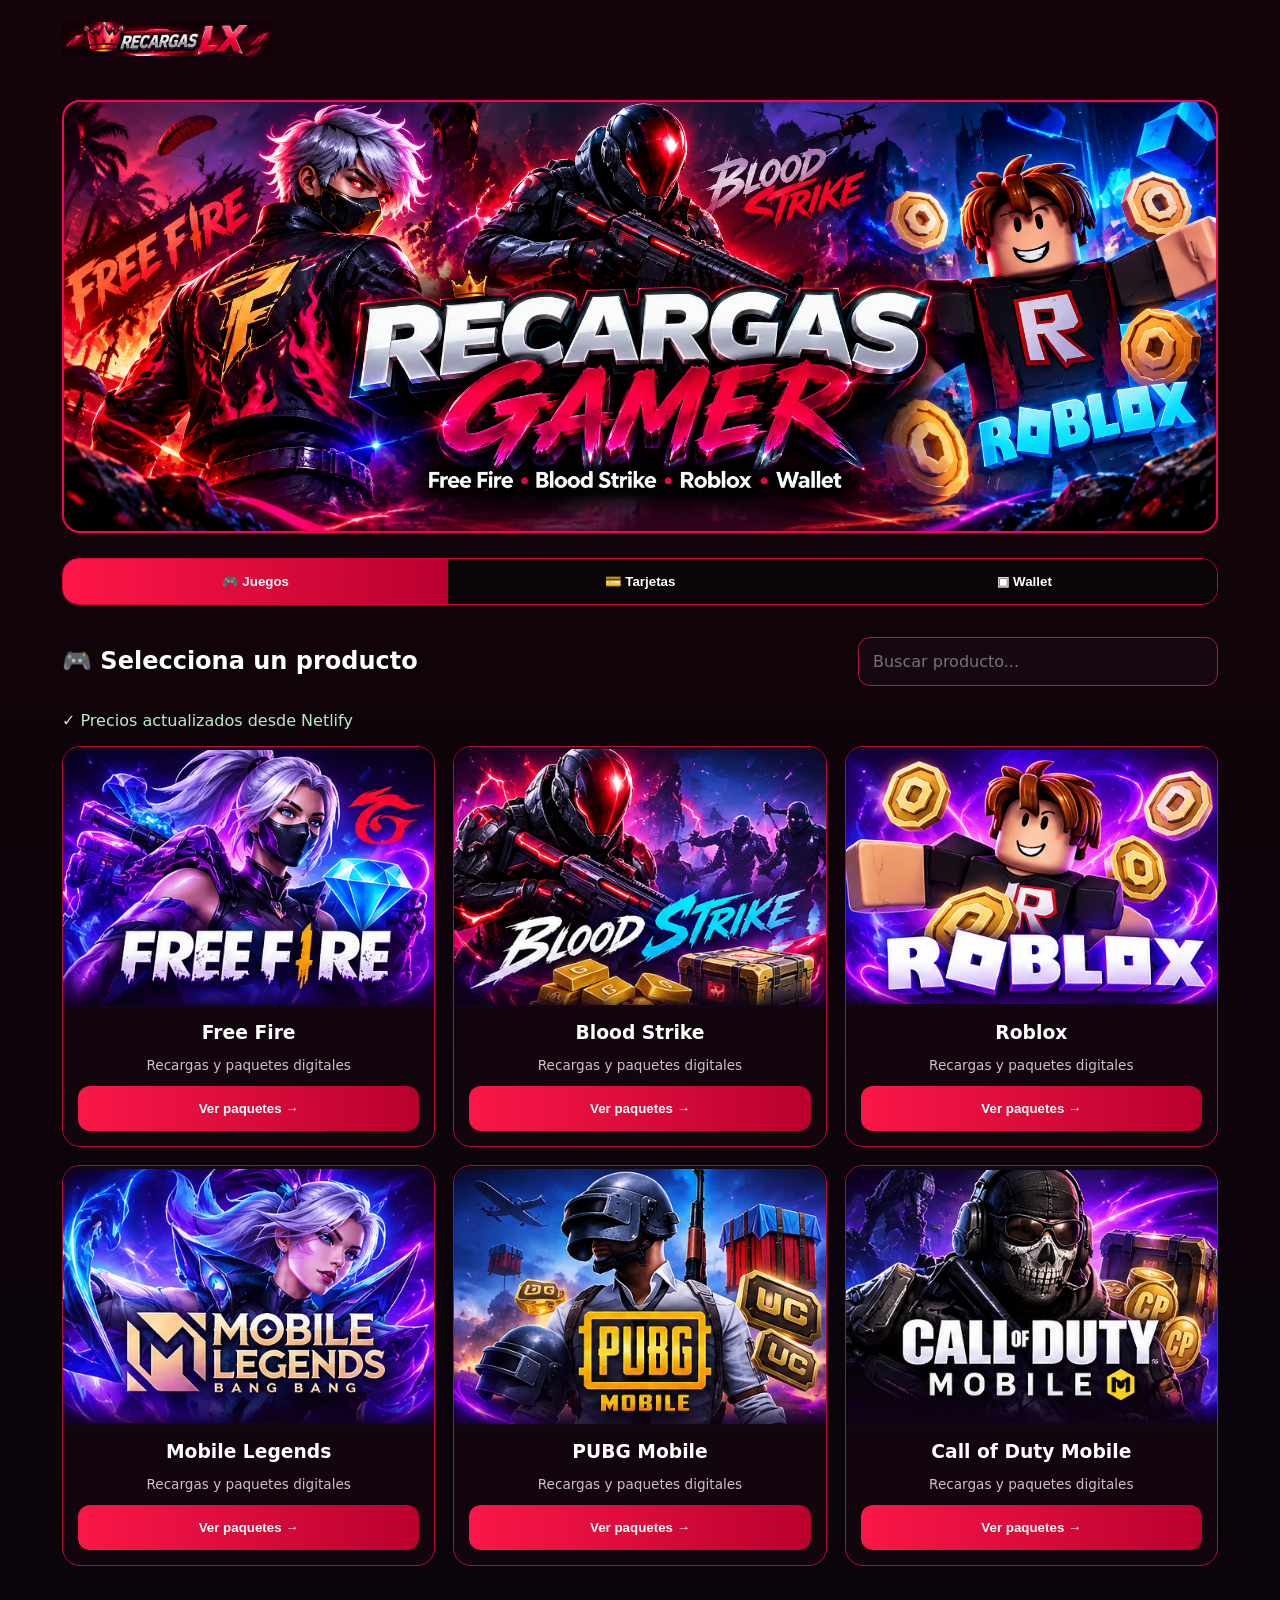
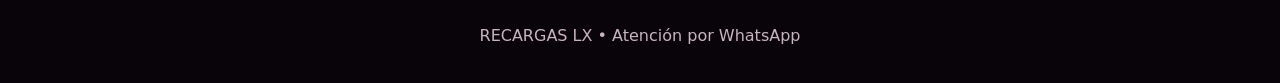
==== commit 92cb3ca2: "Update index.html" ====
--- a/index.html
+++ b/index.html
@@ -235,7 +235,6 @@
     </p>
 
     <a href="admin.html">
-      Editar catálogo
     </a>
 
   </footer>
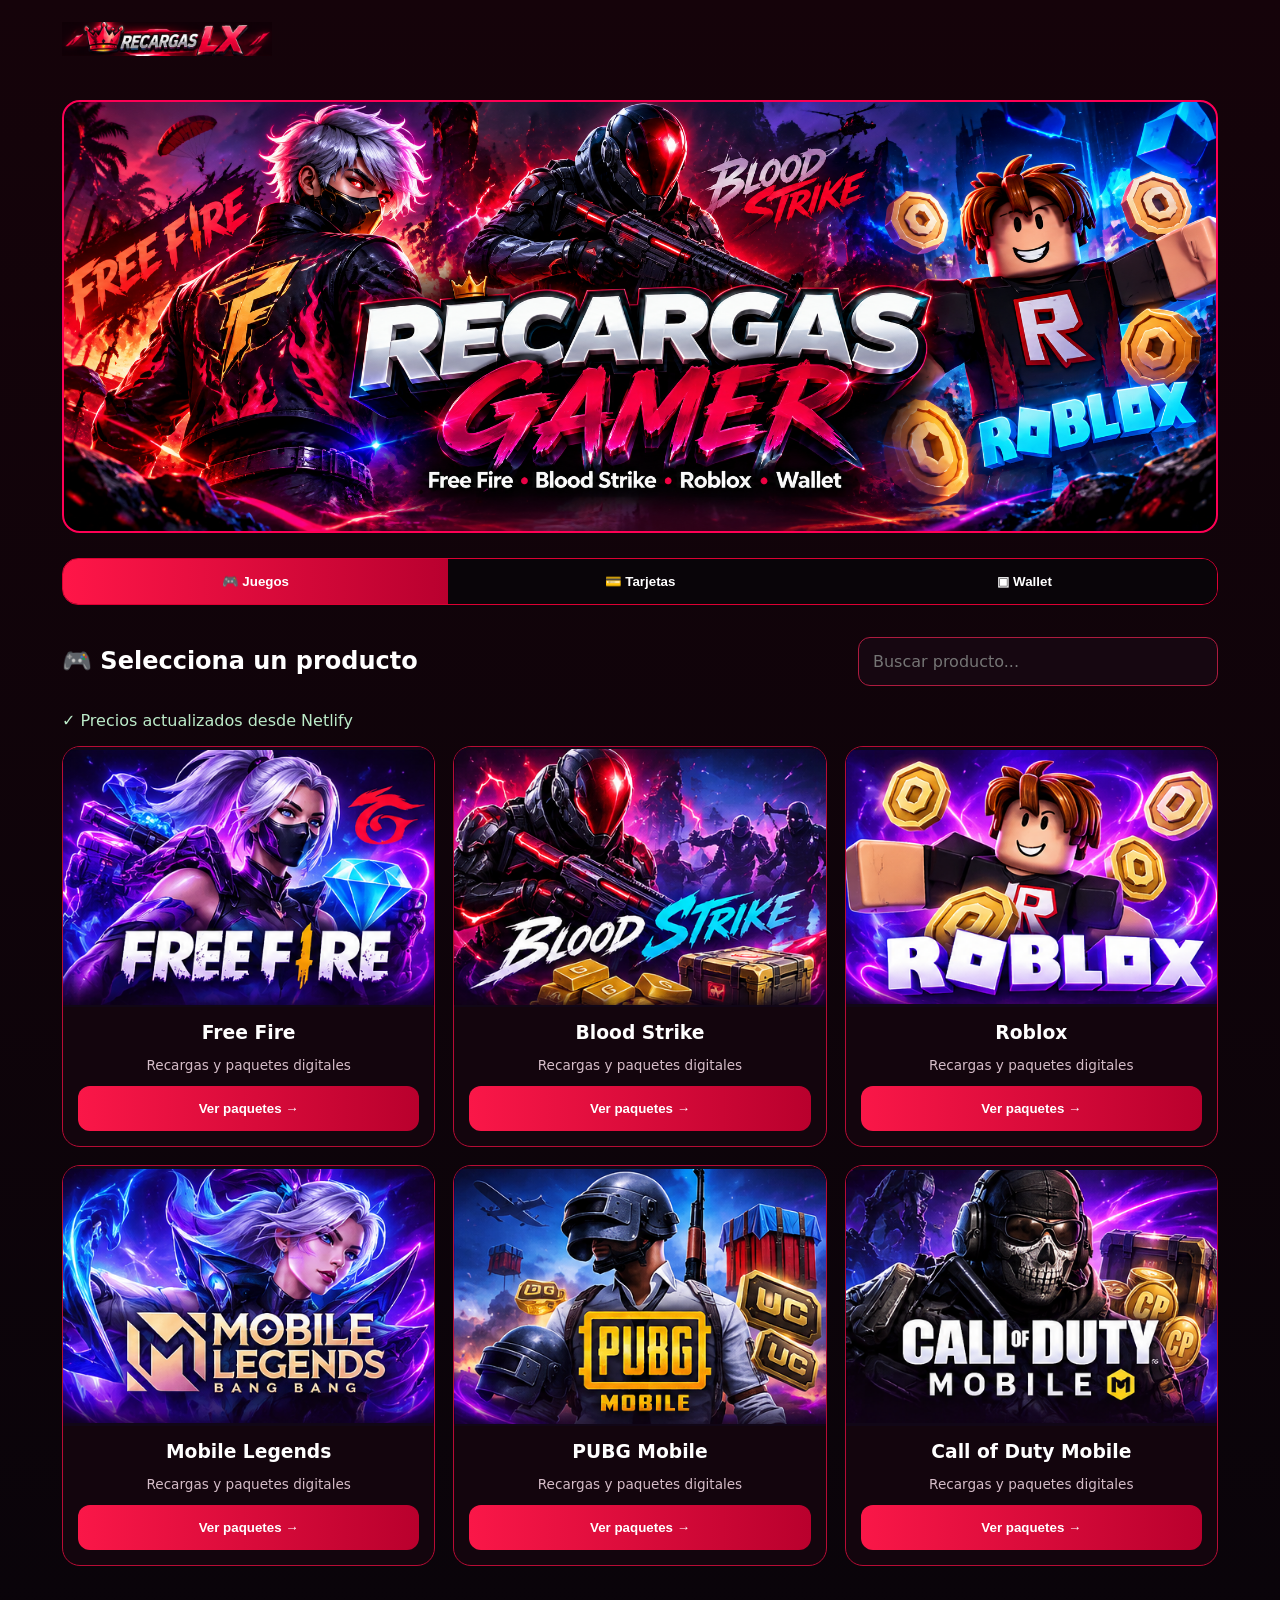
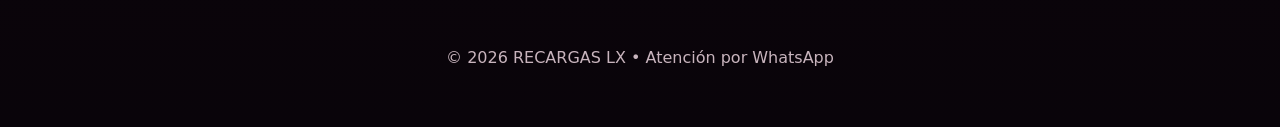
==== commit f0a42c48: "Update index.html" ====
--- a/index.html
+++ b/index.html
@@ -230,14 +230,9 @@
 
   <footer>
 
-    <p>
-      RECARGAS LX • Atención por WhatsApp
-    </p>
-
-    <a href="admin.html">
-    </a>
-
-  </footer>
+   <footer>
+  <p>© 2026 RECARGAS LX • Atención por WhatsApp</p>
+</footer>
 
   <!-- =====================================
        CONFIGURACIÓN Y SISTEMA
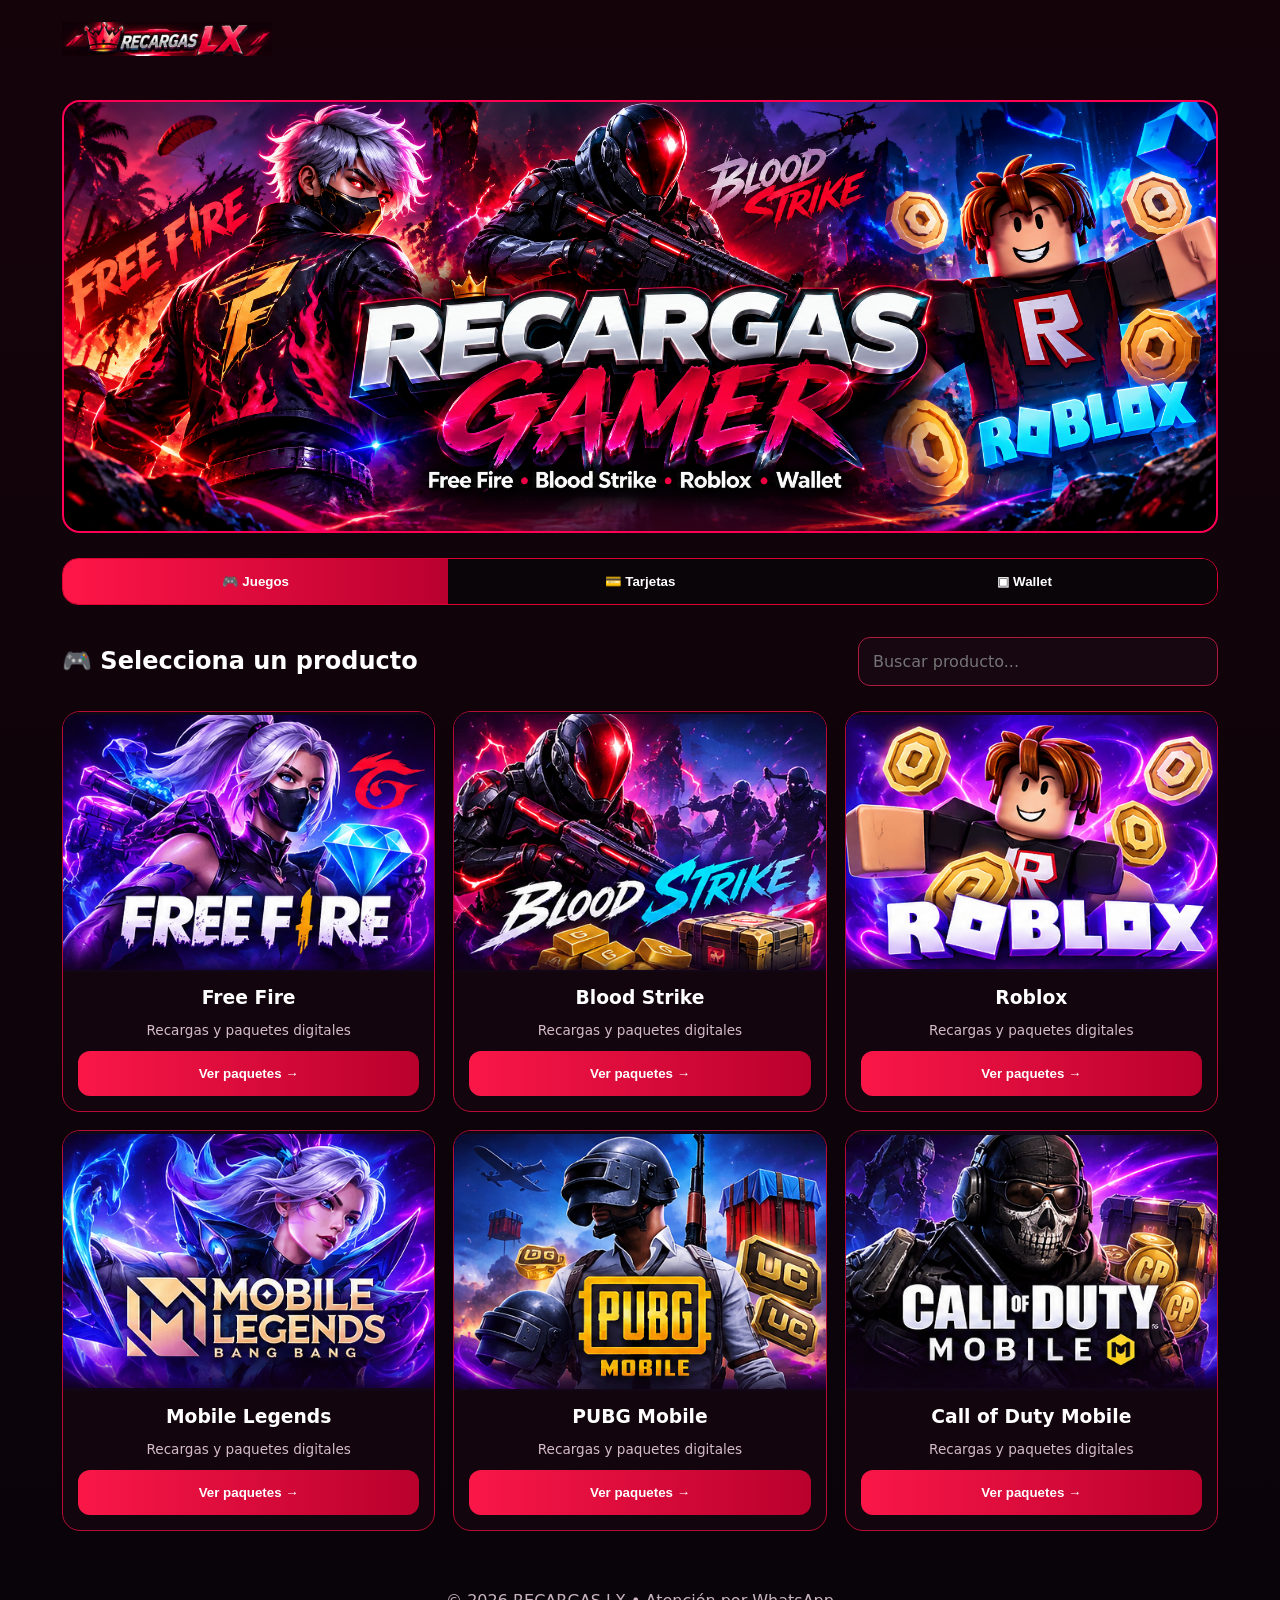
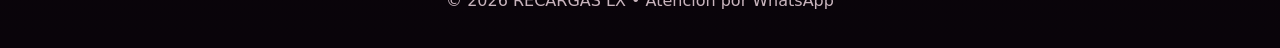
==== commit 2d39762c: "Update index.html" ====
--- a/index.html
+++ b/index.html
@@ -22,8 +22,14 @@
 
   <title>RECARGAS LX | Recargas Gamer</title>
 
-  <!-- ESTILOS -->
-  <link rel="stylesheet" href="style.css?v=4">
+  <!-- =====================================
+       ESTILOS
+  ====================================== -->
+
+  <link
+    rel="stylesheet"
+    href="style.css?v=5"
+  >
 
 </head>
 
@@ -36,11 +42,13 @@
   <header>
 
     <div class="brand">
+
       <img
         src="assets/logo-recargas-lx.png"
         alt="RECARGAS LX"
         class="logo-recargas-lx"
       >
+
     </div>
 
   </header>
@@ -51,17 +59,21 @@
 
   <main>
 
-    <!-- BANNER RECARGAS GAMER -->
+    <!-- =====================================
+         BANNER PRINCIPAL
+    ====================================== -->
 
     <section
       class="hero"
       aria-label="RECARGAS GAMER - Free Fire, Blood Strike, Roblox y Wallet"
     >
+
       <h1>RECARGAS GAMER</h1>
 
       <p>
         Free Fire • Blood Strike • Roblox • Wallet
       </p>
+
     </section>
 
     <!-- =====================================
@@ -127,7 +139,7 @@
         Cargando catálogo local...
       </p>
 
-      <!-- PRODUCTOS -->
+      <!-- CUADRÍCULA DE PRODUCTOS -->
 
       <div
         id="games"
@@ -157,7 +169,9 @@
         class="packages"
       ></div>
 
-      <!-- ID DEL JUGADOR O CORREO ZINLI -->
+      <!-- =====================================
+           DATOS DEL CLIENTE
+      ====================================== -->
 
       <label
         id="idlabel"
@@ -174,7 +188,9 @@
         required
       >
 
-      <!-- MÉTODOS DE PAGO -->
+      <!-- =====================================
+           MÉTODOS DE PAGO
+      ====================================== -->
 
       <label for="payment">
         Método de pago
@@ -196,13 +212,17 @@
 
       </select>
 
-      <!-- RESUMEN DEL PEDIDO -->
+      <!-- =====================================
+           RESUMEN DEL PEDIDO
+      ====================================== -->
 
       <p id="summary">
         Selecciona un paquete
       </p>
 
-      <!-- BOTÓN WHATSAPP -->
+      <!-- =====================================
+           BOTÓN DE WHATSAPP
+      ====================================== -->
 
       <button
         id="order"
@@ -230,17 +250,23 @@
 
   <footer>
 
-   <footer>
-  <p>© 2026 RECARGAS LX • Atención por WhatsApp</p>
-</footer>
-
-  <!-- =====================================
-       CONFIGURACIÓN Y SISTEMA
+    <p>
+      © 2026 RECARGAS LX • Atención por WhatsApp
+    </p>
+
+  </footer>
+
+  <!-- =====================================
+       CONFIGURACIÓN DEL SISTEMA
   ====================================== -->
 
   <script src="config.js"></script>
 
-  <script src="app.js"></script>
+  <!-- =====================================
+       CATÁLOGO, PAQUETES Y PEDIDOS
+  ====================================== -->
+
+  <script src="app.js?v=2"></script>
 
 </body>
 </html>
--- a/style.css
+++ b/style.css
@@ -1,411 +1,290 @@
-
-/* ==========================================
-   RECARGAS LX - ESTILOS GENERALES
-========================================== */
-
+/* =====================================================
+   RECARGAS LX — STYLE.CSS COMPLETO Y ORGANIZADO
+   Fondo de Robux dentro de las tarjetas (transparente)
+   Imagen requerida: assets/robux.webp
+   IMPORTANTE: app.js debe añadir robux-mode a #selection
+   cuando el juego seleccionado sea Roblox.
+===================================================== */
+
+/* 01. BASE */
 :root {
   font-family: system-ui, Arial, sans-serif;
-  color: #ffffff;
+  color: #fff;
   background: #10030a;
 }
-
-* {
-  box-sizing: border-box;
-}
-
+* { box-sizing: border-box; }
 body {
   margin: 0;
+  min-height: 100vh;
   background: linear-gradient(#15030a, #09040a);
 }
-
-header,
-main,
-footer {
+header, main, footer {
   max-width: 1200px;
   margin: auto;
   padding: 22px;
 }
 
-/* ==========================================
-   ENCABEZADO Y LOGO RECARGAS LX
-========================================== */
-
+/* 02. ENCABEZADO Y LOGO */
 header {
   display: flex;
   align-items: center;
   justify-content: space-between;
   gap: 12px;
 }
-
-.brand {
-  font-size: 1.6rem;
-  font-weight: 900;
-  color: #ff1848;
-}
-
-.brand img,
-.logo-recargas-lx {
+.brand { font-size: 1.6rem; font-weight: 900; color: #ff1848; }
+.brand img, .logo-recargas-lx {
   display: block;
   width: 190px;
   max-width: 100%;
   height: auto;
   object-fit: contain;
 }
-
-header p {
-  color: #cbbdc4;
-}
-
-/* ==========================================
-   BANNER PRINCIPAL RECARGAS GAMER
-   PC Y TELÉFONOS
-========================================== */
-
+header p { color: #cbbdc4; }
+
+/* 03. BANNER PRINCIPAL */
 .hero {
   width: 100%;
   aspect-ratio: 8 / 3;
   min-height: 0;
-
+  margin-bottom: 25px;
   border: 2px solid #ff0055;
   border-radius: 18px;
-
   background-color: #10030a !important;
-  background-image:
-    url("./assets/recargas-gamer.png") !important;
-  background-position: center center !important;
+  background-image: url('./assets/recargas-gamer.png') !important;
+  background-position: center !important;
   background-repeat: no-repeat !important;
   background-size: cover !important;
-
   display: flex;
   flex-direction: column;
   justify-content: center;
   align-items: center;
   text-align: center;
-
-  overflow: hidden;
-  margin-bottom: 25px;
-}
-
-/* La imagen ya incluye el título */
-.hero h1,
-.hero p {
-  display: none !important;
-}
-
-/* ==========================================
-   CATEGORÍAS
-   JUEGOS - TARJETAS - WALLET
-========================================== */
-
+  overflow: hidden;
+}
+/* La imagen ya trae el título. */
+.hero h1, .hero p { display: none !important; }
+
+/* 04. PESTAÑAS DE CATEGORÍAS */
 .tabs {
   display: grid;
-  grid-template-columns: repeat(3, 1fr);
+  grid-template-columns: repeat(3, minmax(0, 1fr));
   border: 1px solid #dd0033;
   border-radius: 16px;
   overflow: hidden;
 }
-
-.tabs button {
-  border: 0;
-  border-radius: 0;
-  background: #090509;
-}
-
-.tabs button.active {
-  background: linear-gradient(
-    90deg,
-    #ff1648,
-    #b9002f
-  );
-}
-
-/* ==========================================
-   BOTONES
-========================================== */
-
+.tabs button { border: 0; border-radius: 0; background: #090509; }
+.tabs button.active { background: linear-gradient(90deg, #ff1648, #b9002f); }
+
+/* 05. BOTONES Y CAMPOS */
 button {
-  background: linear-gradient(
-    90deg,
-    #fa1748,
-    #b9002d
-  );
-
-  color: white;
+  background: linear-gradient(90deg, #fa1748, #b9002d);
+  color: #fff;
   border: 0;
   border-radius: 12px;
   padding: 15px;
   cursor: pointer;
   font-weight: 750;
-}
-
-button:disabled {
-  opacity: 0.45;
-  cursor: not-allowed;
-}
-
-/* ==========================================
-   BUSCADOR DE PRODUCTOS
-========================================== */
-
-.bar {
-  display: flex;
-  justify-content: space-between;
-  align-items: center;
-  gap: 20px;
-  margin-top: 22px;
-}
-
-.bar input {
-  max-width: 360px;
-}
-
-input,
-select {
+  transition: transform .2s ease, box-shadow .2s ease, border-color .2s ease;
+}
+button:disabled { opacity: .45; cursor: not-allowed; }
+button:focus-visible, input:focus-visible, select:focus-visible {
+  outline: 2px solid #ff789a;
+  outline-offset: 2px;
+}
+input, select {
   background: #160711;
   border: 1px solid #ad1b3f;
   border-radius: 12px;
-  color: white;
+  color: #fff;
   padding: 14px;
   width: 100%;
   font: inherit;
 }
 
-#status {
-  color: #bcebc9;
-}
-
-/* ==========================================
-   CUADRÍCULA DE PRODUCTOS
-========================================== */
-
+/* 06. BUSCADOR */
+.bar {
+  display: flex;
+  justify-content: space-between;
+  align-items: center;
+  gap: 20px;
+  margin-top: 22px;
+}
+.bar input { max-width: 360px; }
+#status { color: #bcebc9; }
+
+/* 07. CATÁLOGO DE JUEGOS */
 .grid {
   display: grid;
-  grid-template-columns:
-    repeat(3, minmax(0, 1fr));
+  grid-template-columns: repeat(3, minmax(0, 1fr));
   gap: 18px;
 }
-
-/* ==========================================
-   TARJETAS DE PRODUCTOS
-========================================== */
-
 .game {
+  min-width: 0;
   border: 1px solid #b70c35;
   border-radius: 18px;
   overflow: hidden;
   background: #13050d;
-}
-
-/* ==========================================
-   IMÁGENES DE LOS JUEGOS
-   SIN RECORTES
-========================================== */
-
-.game img,
-.fallback {
+  transition: border-color .2s ease, box-shadow .2s ease;
+}
+.game:hover { border-color: #ff2357; box-shadow: 0 0 16px #ff174f33; }
+.game img, .fallback {
   display: block;
   width: 100%;
   height: 215px;
-
   object-fit: contain;
   object-position: center;
   background: #170811;
 }
-
-/* ==========================================
-   IMAGEN ESPECIAL DE ZINLI
-========================================== */
-
-.game img[src*="zinli" i] {
+.game img[src*='zinli' i] {
   width: 100%;
   height: 215px;
-
   object-fit: contain;
   object-position: center;
   background: #170811;
 }
-
-/* ==========================================
-   IMAGEN ALTERNATIVA
-========================================== */
-
 .fallback {
   display: grid;
   place-items: center;
   font-size: 1.4rem;
   font-weight: bold;
 }
-
-/* ==========================================
-   INFORMACIÓN DEL PRODUCTO
-========================================== */
-
-.info {
-  text-align: center;
-  padding: 15px;
-}
-
-.info h3 {
-  margin: 0;
-}
-
-.info p {
-  color: #d5bdc8;
-  font-size: 0.85rem;
-}
-
-.info button {
-  width: 100%;
-}
-
-/* ==========================================
-   PANEL DE PEDIDOS
-========================================== */
-
+.info { text-align: center; padding: 15px; }
+.info h3 { margin: 0; }
+.info p { color: #d5bdc8; font-size: .85rem; }
+.info button { width: 100%; }
+
+/* 08. PANEL DE PEDIDOS */
 .panel {
   margin-top: 30px;
   padding: 24px;
-  border: 1px solid #c0163c;
+  border: 1px solid #ff174f;
   border-radius: 18px;
   background: #1b0813;
 }
-
-.panel label {
+.panel[hidden] { display: none !important; }
+.panel h2 { margin: 8px 0 20px; font-size: 23px; }
+.panel label { display: block; margin: 15px 0 7px; }
+.panel small { display: block; margin-top: 12px; color: #bca8b2; }
+.panel #order { margin-top: 15px; width: 100%; }
+.panel #order:not(:disabled):hover { box-shadow: 0 0 20px #ff174f66; }
+
+/* 09. CUADRÍCULA DE PAQUETES */
+.packages {
+  display: grid;
+  grid-template-columns: repeat(4, minmax(0, 1fr));
+  gap: 14px;
+  margin: 20px 0;
+}
+.package {
+  position: relative;
+  isolation: isolate;
+  overflow: hidden;
+  min-width: 0;
+  min-height: 155px;
+  padding: 18px 10px;
+  border: 1px solid #ff2357;
+  border-radius: 15px;
+  background: #210914;
+  color: #fff;
+  display: flex;
+  flex-direction: column;
+  align-items: center;
+  justify-content: center;
+  gap: 10px;
+  text-align: center;
+  font-size: 15px;
+  font-weight: 800;
+  line-height: 1.5;
+  white-space: normal;
+  overflow-wrap: anywhere;
+  cursor: pointer;
+}
+.package:not(:disabled):hover {
+  transform: translateY(-3px);
+  border-color: #ff4775;
+  box-shadow: 0 0 18px #ff174f66;
+}
+.package.selected {
+  border: 2px solid #ff4775;
+  background-color: #461027;
+  box-shadow: 0 0 20px #ff174f80;
+}
+
+/* 10. FREE FIRE — CONSERVAR IMÁGENES DE DIAMANTES */
+.ff-package img {
   display: block;
-  margin: 15px 0 7px;
-}
-
-.panel small {
-  display: block;
-  margin-top: 12px;
-  color: #bca8b2;
-}
-
-/* ==========================================
-   PAQUETES Y PRECIOS
-========================================== */
-
-.packages {
-  display: grid;
-  grid-template-columns:
-    repeat(auto-fit, minmax(180px, 1fr));
-  gap: 12px;
-}
-
-.package {
-  background: #29101c;
-  border: 1px solid #ad2747;
-}
-
-.package.selected {
-  background: #b60034;
-}
-
-.panel #order {
-  margin-top: 15px;
-}
-
-/* ==========================================
-   PIE DE PÁGINA
-========================================== */
-
-footer {
-  text-align: center;
-  color: #c8b4bd;
-}
-
-a {
-  color: #ff7295;
-}
-
-/* ==========================================
-   COMPUTADORAS
-========================================== */
-
+  width: 72px;
+  height: 58px;
+  object-fit: contain;
+  margin: 0 auto;
+}
+.ff-package-name { display: block; }
+.ff-package-price { display: block; color: #ff7f9d; font-size: 1.05em; }
+
+/* 11. ROBLOX — IMAGEN PEQUEÑA DE FONDO TRANSPARENTE */
+/* Requiere que app.js agregue la clase robux-mode a #selection. */
+#selection.robux-mode {
+  background: linear-gradient(rgba(18, 2, 12, .93), rgba(18, 2, 12, .95)), #190510;
+}
+#selection.robux-mode .package {
+  background-color: #190711;
+  background-image:
+    linear-gradient(rgba(12, 0, 8, .35), rgba(12, 0, 8, .78)),
+    url('./assets/robux.webp');
+  background-size: cover;
+  background-position: center;
+  background-repeat: no-repeat;
+  border: 1px solid #ff2357;
+  text-shadow: 0 2px 6px #000;
+  box-shadow: inset 0 0 18px #ff174f20;
+}
+#selection.robux-mode .package:not(:disabled):hover {
+  transform: translateY(-4px);
+  border-color: #ff668a;
+  box-shadow: 0 0 22px #ff174f88, inset 0 0 18px #ff174f30;
+}
+#selection.robux-mode .package.selected {
+  border: 2px solid #ff4775;
+  background-image:
+    linear-gradient(rgba(65, 0, 25, .30), rgba(30, 0, 15, .72)),
+    url('./assets/robux.webp');
+  box-shadow: 0 0 22px #ff174f99, inset 0 0 16px #ff174f33;
+}
+/* Si app.js genera elementos internos, se ven por encima del fondo. */
+#selection.robux-mode .package > * { position: relative; z-index: 1; }
+
+/* 12. PIE DE PÁGINA */
+footer { text-align: center; color: #c8b4bd; }
+a { color: #ff7295; }
+
+/* 13. COMPUTADORAS */
 @media (min-width: 761px) {
-
-  .hero {
-    width: 100%;
-    aspect-ratio: 8 / 3;
-    min-height: 0;
-    background-size: cover !important;
-    background-position: center !important;
-  }
-
-  .brand img,
-  .logo-recargas-lx {
-    width: 210px;
-  }
-}
-
-/* ==========================================
-   TABLET Y CELULARES
-========================================== */
-
+  .brand img, .logo-recargas-lx { width: 210px; }
+  .packages { grid-template-columns: repeat(4, minmax(0, 1fr)); }
+}
+
+/* 14. TABLET Y CELULARES */
 @media (max-width: 760px) {
-
-  header {
-    display: block;
-  }
-
-  .brand img,
-  .logo-recargas-lx {
-    width: 170px;
-  }
-
-  .hero {
-    aspect-ratio: 8 / 3;
-    min-height: 0;
-    border-radius: 16px;
-    background-size: cover !important;
-  }
-
-  .grid {
-    grid-template-columns:
-      repeat(2, minmax(0, 1fr));
-  }
-
-  .bar {
-    display: block;
-  }
-
-  .bar input {
-    max-width: none;
-  }
-
-  .game img,
-  .fallback {
-    height: 150px;
-  }
-
-  .game img[src*="zinli" i] {
-    height: 150px;
-  }
-}
-
-/* ==========================================
-   CELULARES PEQUEÑOS
-========================================== */
-
+  header { display: block; }
+  .brand img, .logo-recargas-lx { width: 170px; }
+  .hero { border-radius: 16px; }
+  .grid { grid-template-columns: repeat(2, minmax(0, 1fr)); }
+  .bar { display: block; }
+  .bar input { max-width: none; }
+  .game img, .fallback, .game img[src*='zinli' i] { height: 150px; }
+  .panel { padding: 15px; }
+  .panel h2 { font-size: 20px; }
+  .packages { grid-template-columns: repeat(2, minmax(0, 1fr)); gap: 10px; }
+  .package { min-height: 140px; padding: 14px 8px; font-size: 13px; }
+}
+
+/* 15. CELULARES PEQUEÑOS */
 @media (max-width: 460px) {
-
-  .grid {
-    grid-template-columns: 1fr;
-  }
-
-  .hero {
-    aspect-ratio: 8 / 3;
-    min-height: 0;
-    border-radius: 12px;
-    background-size: cover !important;
-  }
-
-  .tabs button {
-    padding: 13px 3px;
-  }
-
-  .brand img,
-  .logo-recargas-lx {
-    width: 150px;
-  }
-}
+  header, main, footer { padding: 12px; }
+  .grid { grid-template-columns: 1fr; }
+  .hero { border-radius: 12px; }
+  .tabs button { padding: 13px 3px; }
+  .brand img, .logo-recargas-lx { width: 150px; }
+  .packages { grid-template-columns: repeat(2, minmax(0, 1fr)); gap: 9px; }
+  .package { min-height: 130px; padding: 12px 6px; font-size: 12px; }
+}
